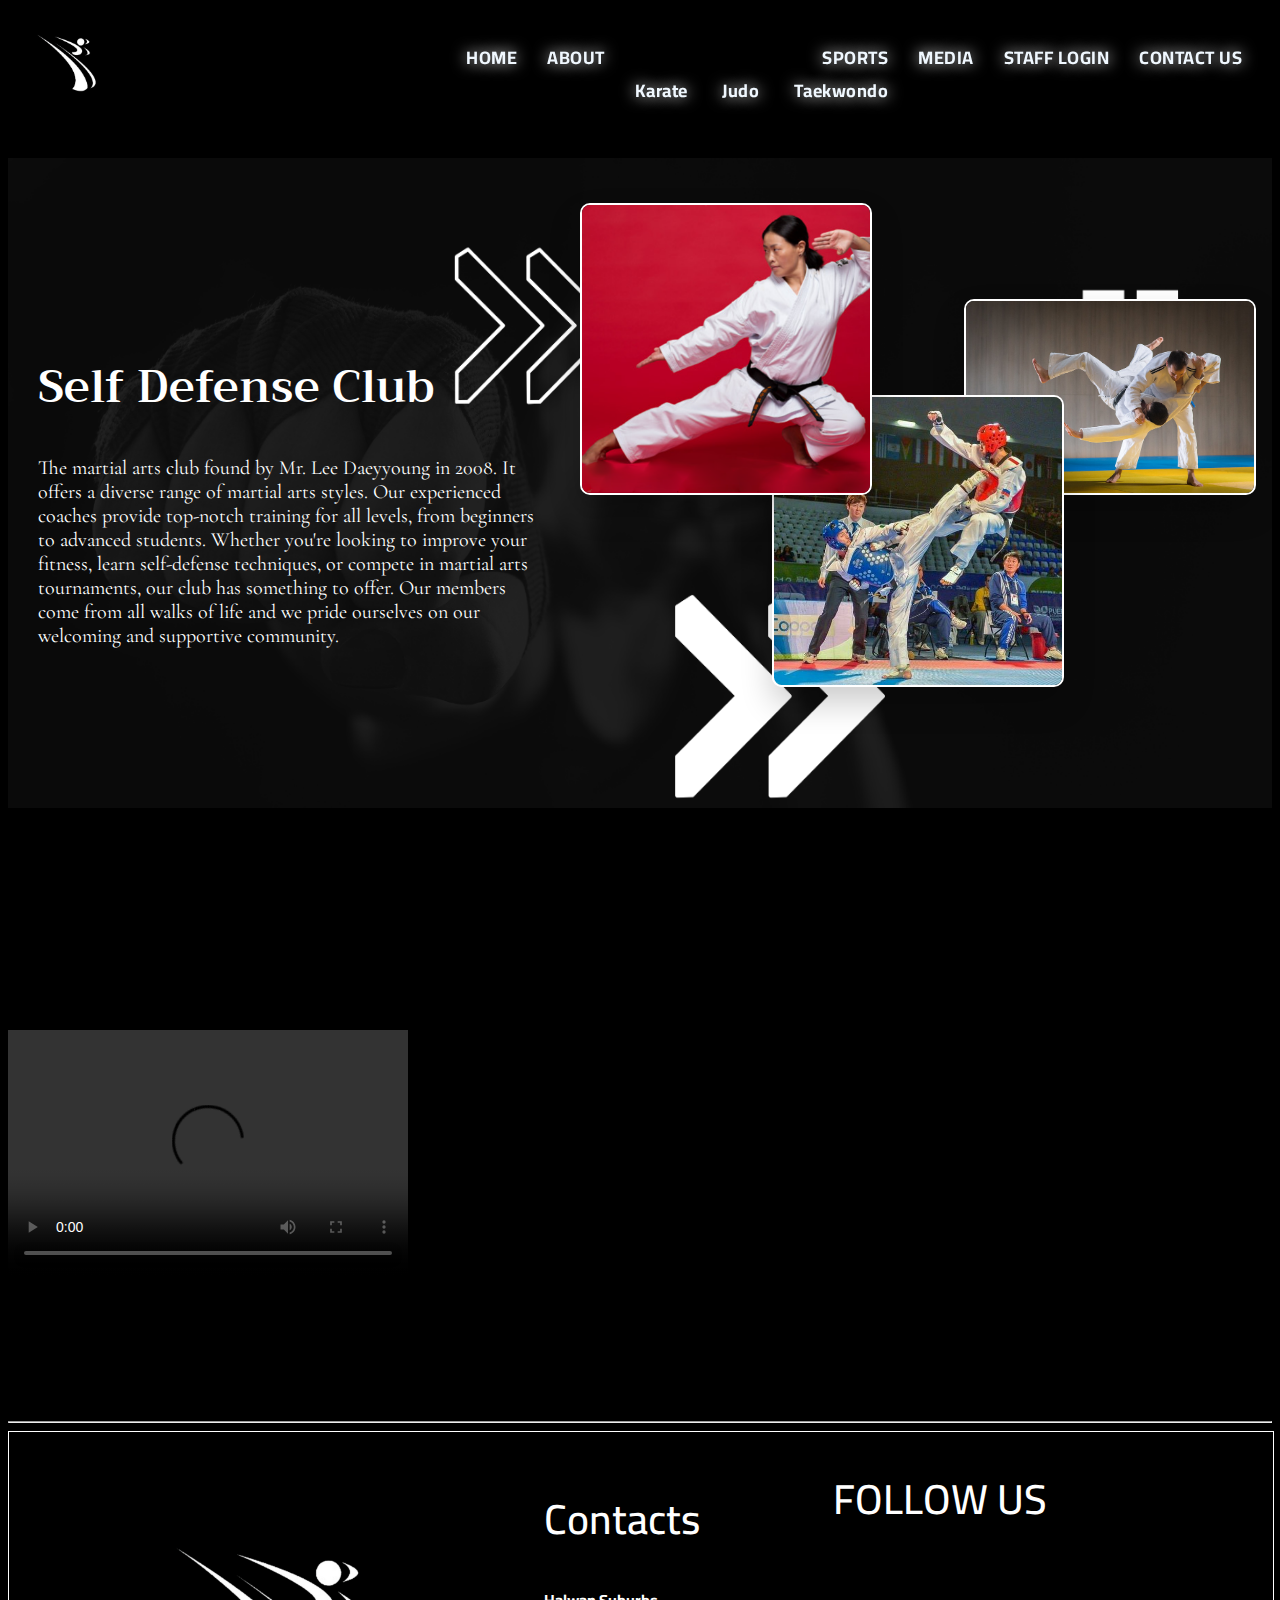
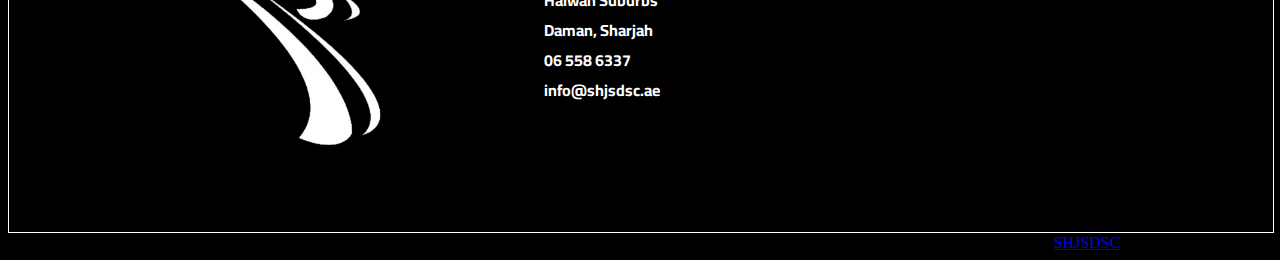
==== about.html @ bd19d4df "Create about.html" ====
<!DOCTYPE html>
<html lang="en">
    <head>
        <link rel="stylesheet" href="style.css">
        <meta charset="UTF-8">
        <meta http-equiv="X-UA-Compatible" content="IE=edge">
        <meta name="viewport" content="width=device-width, initial-scale=1.0">
        <link rel="Website Icon" type="png" href="loogoo.png">
        <title>About Us</title>
        <link
        rel="stylesheet"
        href="https://cdnjs.cloudflare.com/ajax/libs/animate.css/4.1.1/animate.min.css"
      />
    </head>
<body>
    <nav class="navbar" id="navi">
        <img id="myImg" src="loogoo.png" alt="" height="80" width="80">
        <ul>
            <li><a href="index.html">HOME</a></li>
            <li><a href="about.html">ABOUT</a></li>
            <li class="dropdown"><a href="">SPORTS</a>
                <div class="dropdown-content">
                    <a href="">Karate</a>
                    <a href="">Judo</a>
                    <a href="tkd.html">Taekwondo</a>
                </div>
            </li>
            <li><a href="">MEDIA</a></li>
            <li><a href="stafflogin.html">STAFF LOGIN</a></li>
            <li><a href="contact.html">CONTACT US</a></li>
        </ul>
      </nav>
    <div class="page2">
        <div id="left">
            <h1 class="slidee-in">Self Defense Club</h1>
        <p class="slidee-in">The martial arts club found by Mr. Lee Daeyyoung in 2008. It offers a diverse range of martial arts styles.
            Our experienced coaches provide top-notch training for all levels,
            from beginners to advanced students. Whether you're looking to 
            improve your fitness, learn self-defense techniques, or compete
            in martial arts tournaments, our club has something to offer. 
            Our members come from all walks of life and we pride ourselves 
            on our welcoming and supportive community. </p>
        </div>
        <div id="right">
            <img class="slide-in" src="24.png" alt="Karate">
            <img class="slide-in" src="16.jpg" alt="Taekwondo">
            <img class="slide-in" src="13.jpg" alt="Judo">
        </div>
        
    </div>


    <div class="page7">
        <div>VISION and <br> MISSION</div>
        <div>
            <h1>Our Vision</h1>
            <p>
                We want to be the biggest 
                self-defense sports club in the world that teaches 
                the right knowledge so that the members get good skills.
            </p>
        </div>
        <div>02</div>
        <div>01</div>
        <div><br> Providing a safe and supportive environment for individuals to learn and practice 
            martial arts, develop their physical and mental abilities, and cultivate a sense 
            of discipline, respect, and community.</div>
        <div><video controls loop width="400" height="245" autoplay><source src="image.mp4" type="video/mp4">Your Browser doesnt support this video</video></div>
        <div><h1>Our Mission</h1></div>
        <div><br> Promoting the values of sportsmanship, teamwork, and fair play, and encouraging 
            individuals to challenge themselves, set goals, and achieve personal growth.</div>
        <div></div>
    </div>
    <div id="page6">
        <b> ABOUT OUR CLUB</b>
    </div>
    <hr>








    <div class="page4">
        <div id="logo"></div>

        <div id="contact">
            <h1>Contacts</h1>
            <b>Halwan Suburbs <br>
                Daman, Sharjah <br>
                06 558 6337 <br>
                info@shjsdsc.ae
            </b>
        </div>
        <div class="nav">
            <h1 class="sm-header">Follow Us</h1> <br>
            <div class="nav-list">
                <a class="nav-item" href="https://www.instagram.com/shjsdsc/"><svg xmlns="http://www.w3.org/2000/svg" width="16" height="16" fill="currentColor" class="bi bi-instagram" viewBox="0 0 16 16">
                    <path d="M8 0C5.829 0 5.556.01 4.703.048 3.85.088 3.269.222 2.76.42a3.917 3.917 0 0 0-1.417.923A3.927 3.927 0 0 0 .42 2.76C.222 3.268.087 3.85.048 4.7.01 5.555 0 5.827 0 8.001c0 2.172.01 2.444.048 3.297.04.852.174 1.433.372 1.942.205.526.478.972.923 1.417.444.445.89.719 1.416.923.51.198 1.09.333 1.942.372C5.555 15.99 5.827 16 8 16s2.444-.01 3.298-.048c.851-.04 1.434-.174 1.943-.372a3.916 3.916 0 0 0 1.416-.923c.445-.445.718-.891.923-1.417.197-.509.332-1.09.372-1.942C15.99 10.445 16 10.173 16 8s-.01-2.445-.048-3.299c-.04-.851-.175-1.433-.372-1.941a3.926 3.926 0 0 0-.923-1.417A3.911 3.911 0 0 0 13.24.42c-.51-.198-1.092-.333-1.943-.372C10.443.01 10.172 0 7.998 0h.003zm-.717 1.442h.718c2.136 0 2.389.007 3.232.046.78.035 1.204.166 1.486.275.373.145.64.319.92.599.28.28.453.546.598.92.11.281.24.705.275 1.485.039.843.047 1.096.047 3.231s-.008 2.389-.047 3.232c-.035.78-.166 1.203-.275 1.485a2.47 2.47 0 0 1-.599.919c-.28.28-.546.453-.92.598-.28.11-.704.24-1.485.276-.843.038-1.096.047-3.232.047s-2.39-.009-3.233-.047c-.78-.036-1.203-.166-1.485-.276a2.478 2.478 0 0 1-.92-.598 2.48 2.48 0 0 1-.6-.92c-.109-.281-.24-.705-.275-1.485-.038-.843-.046-1.096-.046-3.233 0-2.136.008-2.388.046-3.231.036-.78.166-1.204.276-1.486.145-.373.319-.64.599-.92.28-.28.546-.453.92-.598.282-.11.705-.24 1.485-.276.738-.034 1.024-.044 2.515-.045v.002zm4.988 1.328a.96.96 0 1 0 0 1.92.96.96 0 0 0 0-1.92zm-4.27 1.122a4.109 4.109 0 1 0 0 8.217 4.109 4.109 0 0 0 0-8.217zm0 1.441a2.667 2.667 0 1 1 0 5.334 2.667 2.667 0 0 1 0-5.334z"/>
                  </svg></a>
                <a class="nav-item" href="https://www.facebook.com/shjsdsc"><svg xmlns="http://www.w3.org/2000/svg" width="16" height="16" fill="currentColor" class="bi bi-facebook" viewBox="0 0 16 16">
                    <path d="M16 8.049c0-4.446-3.582-8.05-8-8.05C3.58 0-.002 3.603-.002 8.05c0 4.017 2.926 7.347 6.75 7.951v-5.625h-2.03V8.05H6.75V6.275c0-2.017 1.195-3.131 3.022-3.131.876 0 1.791.157 1.791.157v1.98h-1.009c-.993 0-1.303.621-1.303 1.258v1.51h2.218l-.354 2.326H9.25V16c3.824-.604 6.75-3.934 6.75-7.951z"/>
                  </svg></a>
                <a class="nav-item" href="https://twitter.com/shjsdsc"><svg xmlns="http://www.w3.org/2000/svg" width="16" height="16" fill="currentColor" class="bi bi-twitter" viewBox="0 0 16 16">
                    <path d="M5.026 15c6.038 0 9.341-5.003 9.341-9.334 0-.14 0-.282-.006-.422A6.685 6.685 0 0 0 16 3.542a6.658 6.658 0 0 1-1.889.518 3.301 3.301 0 0 0 1.447-1.817 6.533 6.533 0 0 1-2.087.793A3.286 3.286 0 0 0 7.875 6.03a9.325 9.325 0 0 1-6.767-3.429 3.289 3.289 0 0 0 1.018 4.382A3.323 3.323 0 0 1 .64 6.575v.045a3.288 3.288 0 0 0 2.632 3.218 3.203 3.203 0 0 1-.865.115 3.23 3.23 0 0 1-.614-.057 3.283 3.283 0 0 0 3.067 2.277A6.588 6.588 0 0 1 .78 13.58a6.32 6.32 0 0 1-.78-.045A9.344 9.344 0 0 0 5.026 15z"/>
                  </svg></a>
                <a class="nav-item" href="https://www.youtube.com/channel/UCdokN_bKKeiorYzZqdB3gSg"><svg xmlns="http://www.w3.org/2000/svg" width="16" height="16" fill="currentColor" class="bi bi-youtube" viewBox="0 0 16 16">
                    <path d="M8.051 1.999h.089c.822.003 4.987.033 6.11.335a2.01 2.01 0 0 1 1.415 1.42c.101.38.172.883.22 1.402l.01.104.022.26.008.104c.065.914.073 1.77.074 1.957v.075c-.001.194-.01 1.108-.082 2.06l-.008.105-.009.104c-.05.572-.124 1.14-.235 1.558a2.007 2.007 0 0 1-1.415 1.42c-1.16.312-5.569.334-6.18.335h-.142c-.309 0-1.587-.006-2.927-.052l-.17-.006-.087-.004-.171-.007-.171-.007c-1.11-.049-2.167-.128-2.654-.26a2.007 2.007 0 0 1-1.415-1.419c-.111-.417-.185-.986-.235-1.558L.09 9.82l-.008-.104A31.4 31.4 0 0 1 0 7.68v-.123c.002-.215.01-.958.064-1.778l.007-.103.003-.052.008-.104.022-.26.01-.104c.048-.519.119-1.023.22-1.402a2.007 2.007 0 0 1 1.415-1.42c.487-.13 1.544-.21 2.654-.26l.17-.007.172-.006.086-.003.171-.007A99.788 99.788 0 0 1 7.858 2h.193zM6.4 5.209v4.818l4.157-2.408L6.4 5.209z"/>
                  </svg></a>
            </div>
        </div>
    </div>
    <footer> Made by &copy; Maryam Tahir // نادي الشارقة لرياضات الدفاع عن النفس – sports club (no date) العربية. Available at: https://shjsdsc.ae/en/ (Accessed: 27 May 2023). <a href="https://shjsdsc.ae/en/">SHJSDSC</a> </footer>

<script src="script.js"></script>
</body>
</html>
---- style.css ----
@import url('https://fonts.googleapis.com/css2?family=Anton&display=swap');
@import url('https://fonts.googleapis.com/css2?family=Asap:wght@100&display=swap');
@import url('https://fonts.googleapis.com/css2?family=Cormorant+Garamond&display=swap');
@import url('https://fonts.googleapis.com/css2?family=Trirong&display=swap');
@import 'animate.css';
@import url('https://fonts.googleapis.com/css2?family=Urbanist:wght@300&display=swap');
@import url('https://fonts.googleapis.com/css2?family=Cairo:wght@300&display=swap');
@import url('https://fonts.googleapis.com/css2?family=Pathway+Gothic+One&display=swap');



html{
    background-color: black;
    scroll-behavior: smooth;
}

.navbar {
    height: 120px;
    transition: height 0.3s ease-in-out;
    font-size: 18px;
}
  
.navbar.small {
    height: 70px;
    font-size: 15px;
}
  
#navi{
    padding: 15px;
    position: sticky;
    top: 0%;
    right: 0%;
    left: 0%;
    z-index: 99;
    text-align: right;
}

#navi a{
    text-decoration: none;
    padding: 15px;
    color: aliceblue;
}
#navi img{
    position: absolute;
    left: 20px;
    transition: height 0.5s;
    transition: width 0.5s;
}

#navi ul{
    display: flex;
    justify-content:flex-end;
}
#navi ul li{
    font-family: 'Cairo', sans-serif;
    list-style-type: none;
    display: block;
    color:white;
    transition: 0.5s;
    letter-spacing: 0.5px;
    font-weight: bold;
    text-shadow: 0px 0px 15px rgb(255, 255, 255);
}
#navi ul:hover li{
    filter: blur(1px);
}
#navi ul li:hover{
    filter: blur(0);
    cursor: pointer;
    letter-spacing: 1px;
    background: linear-gradient(90deg, rgb(245, 79, 50) 35%, rgb(237, 255, 101) 100%);
    -webkit-background-clip: text;
    -webkit-text-fill-color: transparent;
}




.page1{
    height: 650px;
    width: 100%;
    background-image: url(10.png);
    background-size: cover;
}
#main-heading{
    color: white;
    padding-top: 250px;
    text-align: center;
    color: white;
    font-size: 150px;
    letter-spacing: 1px;
    font-family: 'Pathway Gothic One', sans-serif;
    z-index: 1;
    font-weight: 900;
}
#sub-heading{
    font-family: 'Asap', sans-serif;
    word-spacing: 10px;
    letter-spacing: 35px;
    text-align: center;
    font-size: 45px;
    color: rgba(245, 245, 245, 0.798);
}
.page2{
    background-image: url(18.png);
    background-size: cover;
    height: 650px;
    width: 100%;
    color: white;
    display: flex;
}
#left{
    flex: 4;
    margin: 10px;
}
#left h1{
    margin-left: 20px;
    margin-top: 180px;
    font-size: 45px;
    font-family: 'Trirong', serif;
    font-weight: 550;
}
#left p{
    margin-left: 20px;
    font-size: 20px;
    font-family: 'Cormorant Garamond', serif;
}


#right{
    justify-content: right;
    margin: 20px;
    flex: 1;
    display: grid;
    grid-template-rows: repeat(5, 6rem);
    grid-template-columns: repeat(7, 6rem);

}
#right > img:nth-child(1){
    grid-column: 1 / 4;
    grid-row: 1 / 4;
    z-index: 6;
}
#right > img:nth-child(2){
    grid-column: 3 / 6;
    grid-row: 3 / 6;
    z-index: 5;
}#right > img:nth-child(3){
    grid-column: 5 / 8;
    grid-row: 2 / 4;
}
#right > img{
    margin-top: 25px;
    width: 100%;
    height: 100%;
    border-radius: 10px;
    object-fit: cover;
    border: solid 2px white;
    box-shadow: 0 1rem 2rem rgb(0 0 0 / .2);
}
#right img:hover{
    box-shadow: 0px 0px 15px;
}

.slide-in {
    opacity: 0;
    transform: translateX(100%);
    transition: opacity 0.5s ease-in-out, transform 0.5s ease-in-out;
}
.slide-in.show {
    opacity: 1;
    transform: translateX(0%);
}

.slidee-in {
    opacity: 0;
    transform: translateX(-100%);
    transition: opacity 0.5s ease-in-out, transform 0.5s ease-in-out;
}
.slidee-in.show {
    opacity: 1;
    transform: translateX(0%);
}


.page3{
    border: 1px solid white;
    color: white;
    height: 650px;
    width: 100%;
    background-color: #9B0C02;
    background-image: url(1.png);
    background-size: cover;
}
#cont{
    width: 100%;
    display: inline-flex;
    justify-content: center;
}
.card {
    position: relative;
    perspective: 1000px;
    flex: 1;
    margin: 200px 20px 0px 20px ;
    height: 400px;
    width: auto;
  }
  
  .card-inner {
    border: 1px white solid;
    border-radius: 10%;
    box-shadow: 0 0 10px whitesmoke;
    position: absolute;
    width: 100%;
    height: 100%;
    transition: transform 0.5s;
    transform-style: preserve-3d;
    word-spacing: 3px;
    letter-spacing: 1px;
  }
  
  .card:hover .card-inner {
    transform: rotateY(180deg);
  }
  
.card-front, .card-back {
    position: absolute;
    width: 100%;
    height: 100%;
    backface-visibility: hidden;
    background-color: black;
    border-radius: 10%;
}
  
.card-back {
    transform: rotateY(180deg);
}
  
.card img {
    width: 100%;
    height: 100%;
    object-fit: cover;
    border-radius: 10%;
}
  
.card h2, .card p {
    margin: 0;
    padding: 20px;
    color: white;
    text-shadow: 1px 1px 1px black;
    font-family: 'Urbanist', sans-serif;
}
.card h2{
    text-align: center;
    font-family: 'Urbanist', sans-serif;
}



.page3 h1{
    position:absolute;
    top: 1450px;
    left: 45%;
    font-size: 60px;
    font-family: 'Trirong', serif;
    font-weight: 550;

}

.page6{
    background-image: url(21.png);
    height: 650px;
    width: 100%;
    background-size: contain;
    background-repeat: no-repeat;
    background-position: center;
}

.page5{
    height: 650px;
    width: 100%;
    background-image: url(22.png);
    background-size: contain;
    background-position: center;
    background-repeat: no-repeat;
    background-color: #AD0C01;
}


.page4{
    border: 1px solid rgb(255, 255, 255);
    height: 400px;
    width: 100%;
    display: flex;
    background-image: url(bg.png);
    background-size: cover;
}

#logo{
    margin-top: 75px;
    margin-left: 135px;
    background-image: url(loogoo.png);
    background-size: contain;
    width: 280px;
    height: 280px;
}
#logoname{
    position: absolute;
    top: 3430px;
    left: 90px;
    width: 250px;
    height: 250px;
    background-image: url(loooooogo.png);
    background-size: contain;
}

#contact{
    flex: 1;
    color: white;
    margin-left: 100px;
    padding: 20px;
}
#contact h1{
    font-size: 2.6rem; 
    font-family: 'Cairo', sans-serif;
    font-weight: 550;
}
#contact b{
    font-family: 'Cairo', sans-serif;
}
a:hover{
    color: gold;
}



.nav {
    pointer-events: none;  
}
.nav:hover {
    pointer-events: auto; 
}
    
.sm-header {
    font-size: 2.6rem; 
    text-transform: uppercase; 
    cursor: pointer; 
    pointer-events: auto;
    color: white;
    font-family: 'Cairo', sans-serif;
    font-weight: 550;

}    
.sm-header:hover{
    color: gold;
}
.nav-list {
    display: flex; 
    align-items: center; 
    list-style: none; 
}
.nav-item svg{
    height: 30px;
    width: 30px;
}
    
.nav-item {
    opacity: 0;
    margin-inline: 2.5rem; 
    transition: opacity 0.5s,
    transform 0.5s;
    color: white;
}
    
.nav-item:nth-child(odd) {
    transform: translateY(5rem); 
}
    
.nav-item:nth-child(even) { 
    transform: translateY(-5rem); 
}
.nav:hover .nav-item {
    opacity: 1; 
    transform: translateY(0);
}
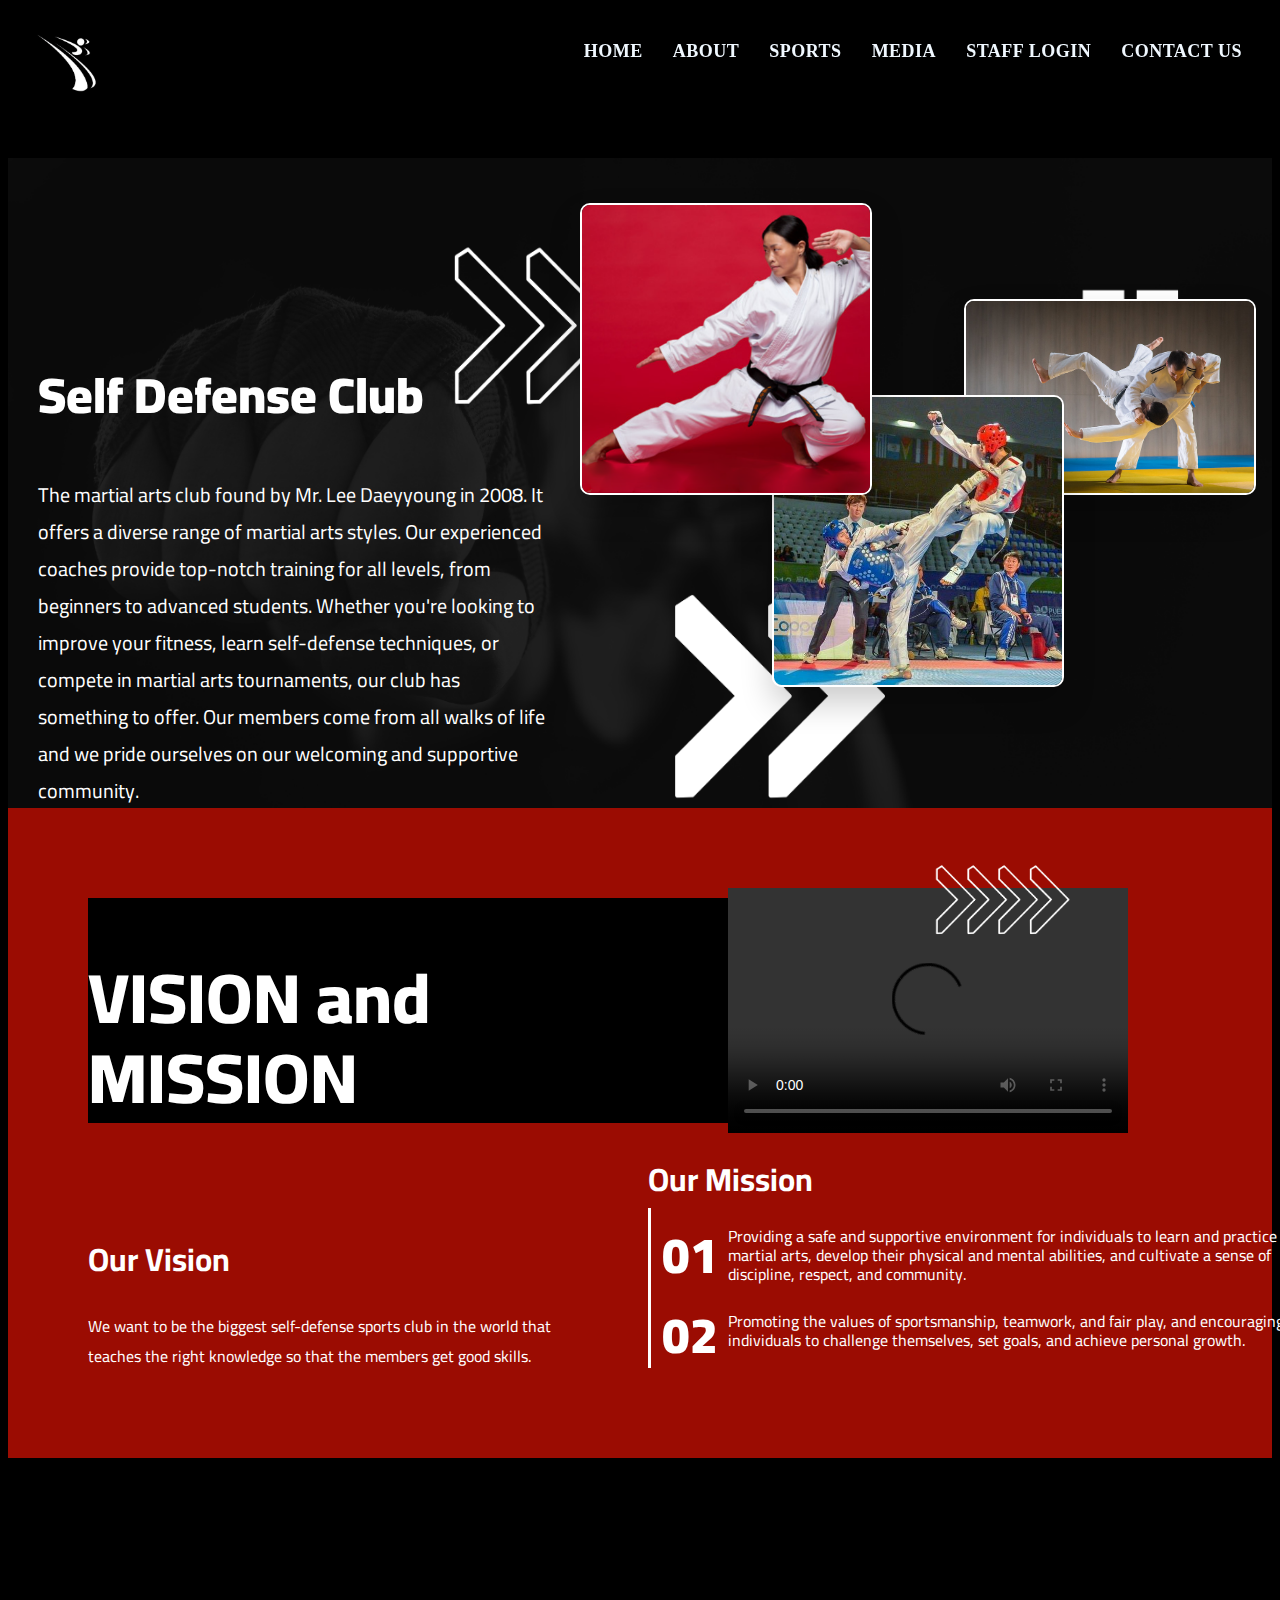
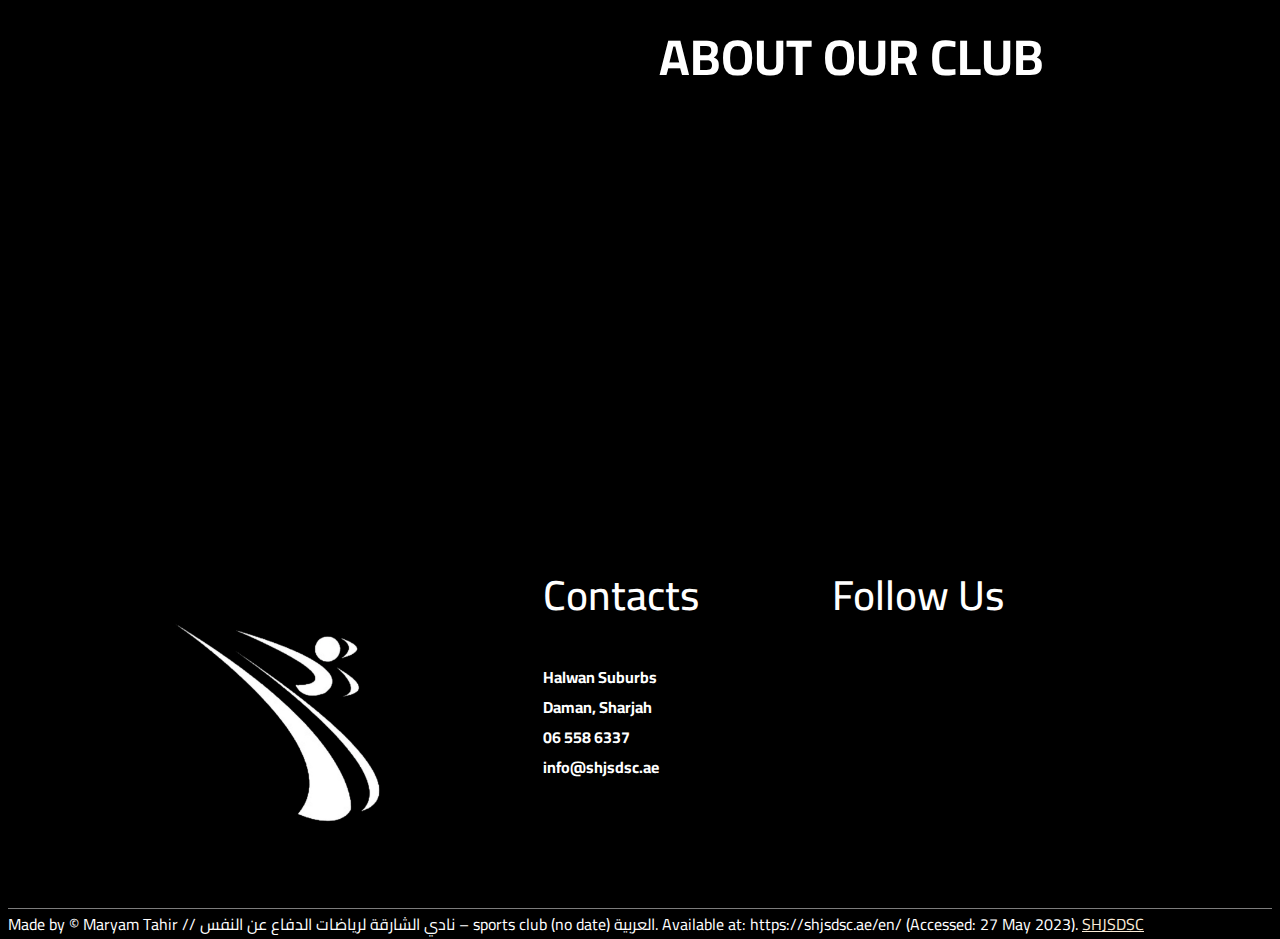
==== commit 97d5fde0: "Update about.html" ====
--- a/about.html
+++ b/about.html
@@ -17,15 +17,15 @@
         <img id="myImg" src="loogoo.png" alt="" height="80" width="80">
         <ul>
             <li><a href="index.html">HOME</a></li>
-            <li><a href="about.html">ABOUT</a></li>
+            <li id="selected"><a href="about.html">ABOUT</a></li>
             <li class="dropdown"><a href="">SPORTS</a>
                 <div class="dropdown-content">
-                    <a href="">Karate</a>
-                    <a href="">Judo</a>
+                    <a href="krt.html">Karate</a>
+                    <a href="judo.html">Judo</a>
                     <a href="tkd.html">Taekwondo</a>
                 </div>
             </li>
-            <li><a href="">MEDIA</a></li>
+            <li><a href="media.html">MEDIA</a></li>
             <li><a href="stafflogin.html">STAFF LOGIN</a></li>
             <li><a href="contact.html">CONTACT US</a></li>
         </ul>
@@ -65,7 +65,7 @@
         <div><br> Providing a safe and supportive environment for individuals to learn and practice 
             martial arts, develop their physical and mental abilities, and cultivate a sense 
             of discipline, respect, and community.</div>
-        <div><video controls loop width="400" height="245" autoplay><source src="image.mp4" type="video/mp4">Your Browser doesnt support this video</video></div>
+        <div><video controls loop width="400" height="245" autoplay><source src="image (1).mp4" type="video/mp4">Your Browser doesnt support this video</video></div>
         <div><h1>Our Mission</h1></div>
         <div><br> Promoting the values of sportsmanship, teamwork, and fair play, and encouraging 
             individuals to challenge themselves, set goals, and achieve personal growth.</div>
@@ -74,14 +74,6 @@
     <div id="page6">
         <b> ABOUT OUR CLUB</b>
     </div>
-    <hr>
-
-
-
-
-
-
-
 
     <div class="page4">
         <div id="logo"></div>
--- a/style.css
+++ b/style.css
@@ -41,38 +41,51 @@
     color: aliceblue;
 }
 #navi img{
+    flex: 2;
     position: absolute;
     left: 20px;
     transition: height 0.5s;
     transition: width 0.5s;
 }
-
-#navi ul{
+ul{
     display: flex;
-    justify-content:flex-end;
-}
-#navi ul li{
-    font-family: 'Cairo', sans-serif;
+    justify-content: end;
+}
+ul li{
     list-style-type: none;
     display: block;
-    color:white;
+    color: white;
     transition: 0.5s;
     letter-spacing: 0.5px;
     font-weight: bold;
-    text-shadow: 0px 0px 15px rgb(255, 255, 255);
-}
-#navi ul:hover li{
+}
+ul:hover li{
     filter: blur(1px);
 }
-#navi ul li:hover{
+ul li:hover {
     filter: blur(0);
     cursor: pointer;
     letter-spacing: 1px;
-    background: linear-gradient(90deg, rgb(245, 79, 50) 35%, rgb(237, 255, 101) 100%);
-    -webkit-background-clip: text;
-    -webkit-text-fill-color: transparent;
-}
-
+}
+.dropdown{
+    position: relative;
+    display: inline-block;
+}
+.dropdown-content{
+    display: none;
+    position: absolute;
+    z-index: 95;
+}
+.dropdown:hover .dropdown-content{
+    display: block;
+}
+.dropdown-content a{
+    display: block;
+
+}
+.dropdown-content a:hover{
+    color: black;
+}
 
 
 
@@ -108,6 +121,8 @@
     width: 100%;
     color: white;
     display: flex;
+    font-family: 'Cairo', sans-serif;
+
 }
 #left{
     flex: 4;
@@ -116,14 +131,12 @@
 #left h1{
     margin-left: 20px;
     margin-top: 180px;
-    font-size: 45px;
-    font-family: 'Trirong', serif;
-    font-weight: 550;
+    font-size: 50px;
+    font-weight: 900;
 }
 #left p{
     margin-left: 20px;
     font-size: 20px;
-    font-family: 'Cormorant Garamond', serif;
 }
 
 
@@ -184,7 +197,6 @@
 
 
 .page3{
-    border: 1px solid white;
     color: white;
     height: 650px;
     width: 100%;
@@ -248,11 +260,14 @@
     padding: 20px;
     color: white;
     text-shadow: 1px 1px 1px black;
-    font-family: 'Urbanist', sans-serif;
+    font-family:  'Cairo', sans-serif ;
+    
+
 }
 .card h2{
     text-align: center;
-    font-family: 'Urbanist', sans-serif;
+    font-family:  'Cairo', sans-serif ;
+
 }
 
 
@@ -288,7 +303,6 @@
 
 
 .page4{
-    border: 1px solid rgb(255, 255, 255);
     height: 400px;
     width: 100%;
     display: flex;
@@ -336,6 +350,7 @@
 
 .nav {
     pointer-events: none;  
+    margin-top: 20px;
 }
 .nav:hover {
     pointer-events: auto; 
@@ -343,7 +358,6 @@
     
 .sm-header {
     font-size: 2.6rem; 
-    text-transform: uppercase; 
     cursor: pointer; 
     pointer-events: auto;
     color: white;
@@ -383,4 +397,227 @@
     opacity: 1; 
     transform: translateY(0);
 }
-    +
+footer{
+    border-top: rgb(125, 124, 124) solid 1px;
+    width: 100%;
+    height: 20px;
+    color: white;
+    font-family: 'Cairo', sans-serif;
+
+}
+footer a{
+    color: antiquewhite;
+}
+
+
+
+/* About Page */
+
+.page7{
+    height: 650px;
+    width: 100%;
+    background-color:#9B0C02 ;
+    display: grid;
+    grid-template-columns: repeat(18,5rem);
+    grid-template-rows: repeat(10,5rem);
+}
+.page7 div{
+    font-family: 'Cairo', sans-serif;
+    color: white;
+
+}
+.page7 > div:nth-child(1){
+    margin-top: 10px;
+    margin-bottom: 5px;
+    grid-column: 2 / 10 ;
+    grid-row: 2 / 5;
+    background-color: black;
+    color: white;
+    font-size: 70px;
+    font-weight: 800;
+    letter-spacing: 0px;
+    line-height: 80px;
+    padding-top: 60px;
+}
+.page7 > div:nth-child(2){
+    grid-column: 2 / 8 ;
+    grid-row: 6 / 8;
+}
+.page7 > div:nth-child(3){
+    grid-column: 9 / 10 ;
+    grid-row: 7 / 8 ;
+    border-left: 3px solid white;
+    font-size: 50px;
+    font-weight: 900;
+    text-align: center;
+}
+.page7 > div:nth-child(4){
+    grid-column: 9 / 10  ;
+    grid-row: 6 / 7;
+    border-left: 3px solid white;
+    font-size: 50px;
+    font-weight: 900;
+    text-align: center;
+    
+}
+.page7 > div:nth-child(5){
+    grid-column: 10 / 17 ;
+    grid-row: 6 / 7;
+    line-height: 19px;
+}
+.page7 > div:nth-child(6){
+    grid-column: 10 / 17 ;
+    grid-row: 2 / 5;
+    z-index: 0;
+
+}
+.page7 > div:nth-child(7){
+    grid-column: 9 / 12 ;
+    grid-row: 5 / 6;
+}
+.page7 > div:nth-child(8){
+    grid-column: 10 / 17 ;
+    grid-row: 7 / 8 ;
+    line-height: 19px;
+    padding-top: 5px;
+}
+.page7 > div:nth-child(9){
+    margin-top: 25px;
+    grid-column: 12 / 15 ;
+    grid-row: 1 / 3 ;
+    background-image: url(25.png);
+    background-size: contain;
+    z-index: 2;
+}
+
+#page6{
+    color: white;
+    font-family:  'Cairo', sans-serif ;
+    background-image: url(21.png);
+    height: 650px;
+    width: 100%;
+    background-size: contain;
+    background-repeat: no-repeat;
+    background-position: center;
+    display: flex;
+    justify-content: right;
+}
+#page6 b{
+    font-size: 50px;
+    margin-right: 18%;
+    margin-top: 12%;
+}
+
+/* Login Page */
+
+#log{
+    height: 650px;
+    width: 100%;
+    position: absolute;
+    top: 0;
+    left: 0;
+    right: 0;
+    display: flex;
+    align-items: center;
+    flex-direction: column;
+    color: white;
+    font-family:'Cairo', sans-serif ;
+}
+#loogo{
+    margin-top: 45px;
+    height: 200px;
+    width: 200px;
+    filter: drop-shadow(0 0px 10px red);
+}
+.c{
+    height: 300px;
+    width: 400px;
+    border: 1px solid rgb(128, 127, 127);
+    border-radius: 10%;
+    box-shadow: 0 0 10px red;
+    display: flex;
+    flex-direction: column;
+    align-items: center;
+    padding: 10px;
+    font-size: 23px;
+}
+
+.c div{
+    line-height: 25px;
+    padding: 15px;
+}
+
+.c > :nth-child(1){
+    font-size: 30px;
+    padding: 15px;
+}
+span a{
+    color: red;
+    text-shadow: 0 0 2px white;
+    font-size: 15px;
+    padding: 15px;
+    position: fixed;
+    bottom: 22%;
+    left: calc(40%+3px);
+}
+span button{
+    font-size: 15px;
+    padding: 15px;
+    position: fixed;
+    bottom: 16%;
+    left: calc(40%+3px);
+}
+.c input:focus{
+    box-shadow: 0 0 10px red;
+    background-color: rgb(224, 221, 221);
+    color: black;
+}
+.c input{
+    padding: 5px;
+    font-size: 15px;
+}
+
+.page8{
+    height: 650px;
+    width: 100%;
+}
+.page9{
+    margin-top: 150px;
+    height: 650px;
+    width: 1270px;
+    background-image: url(image\ \(2\).png);
+    background-size: cover;
+    padding: 30px;
+}
+
+.page9 #h{
+    font-size: 50px;
+    font-family:'Cairo', sans-serif ;
+    font-weight: 900;
+    margin-top: 100px;
+    margin-left: 25px;
+    color: white;
+}
+.page9 #f{
+    display: flex;
+    flex-direction: column;
+    align-items:flex-start;
+    padding: 15px;
+}
+.page9 input, button{
+    height: 50px;
+    width: 50%;
+    margin: 10px;
+    border-radius: 10px;
+    font-family:'Cairo', sans-serif ;
+}
+.page9 button{
+    color: white;
+    background-color: rgb(23, 3, 3);
+}
+
+.page10{
+    height: 650px;
+    width: 100%;
+}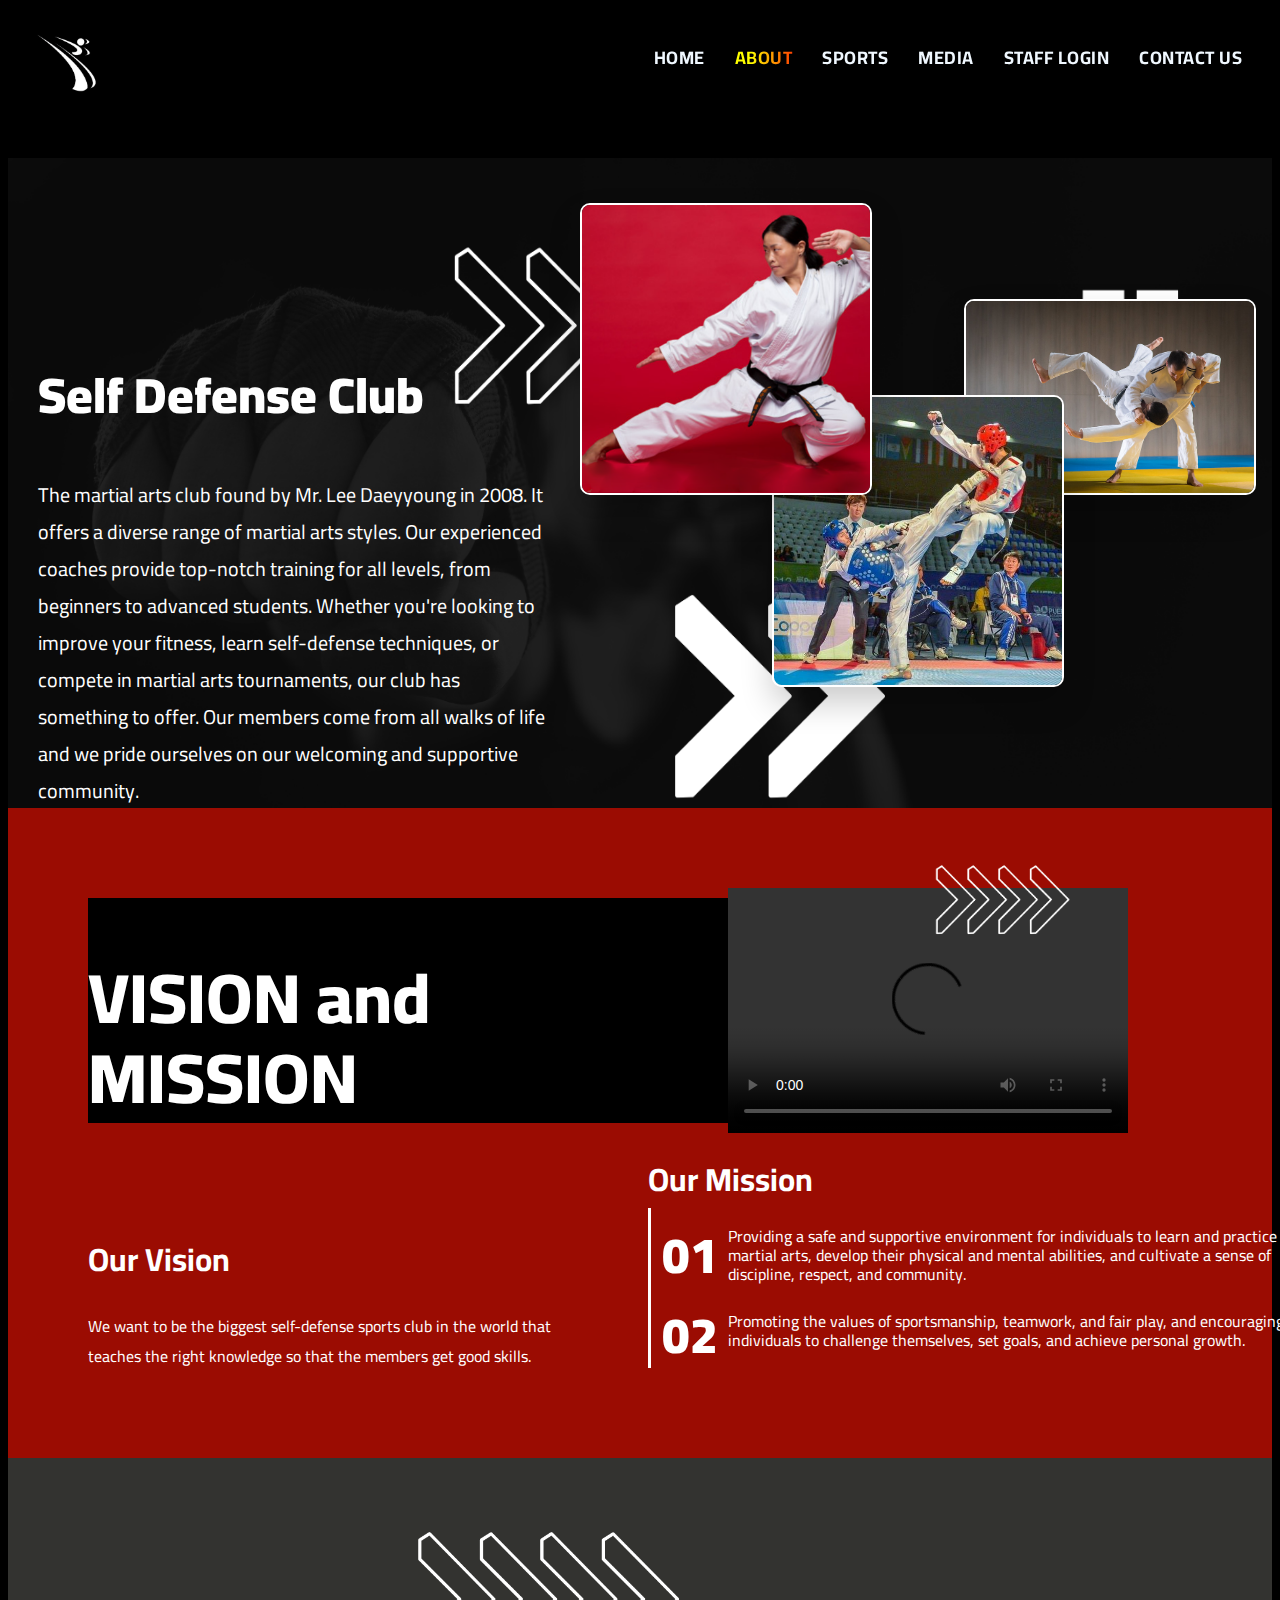
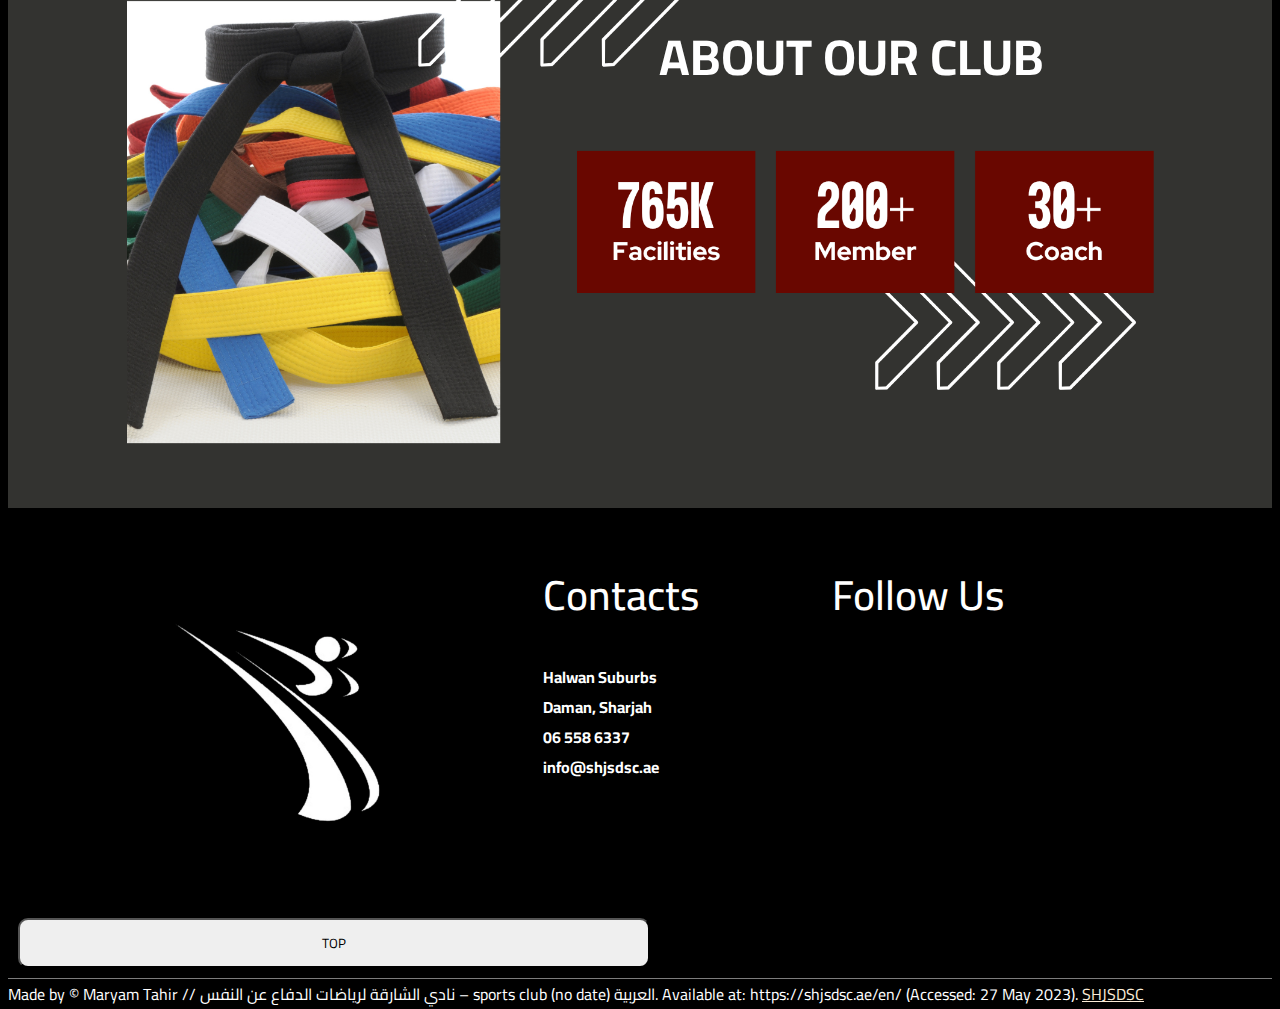
==== commit d1572b7b: "Update about.html" ====
--- a/about.html
+++ b/about.html
@@ -104,6 +104,8 @@
             </div>
         </div>
     </div>
+    <button id="button" onclick="topFun()">TOP</button>
+
     <footer> Made by &copy; Maryam Tahir // نادي الشارقة لرياضات الدفاع عن النفس – sports club (no date) العربية. Available at: https://shjsdsc.ae/en/ (Accessed: 27 May 2023). <a href="https://shjsdsc.ae/en/">SHJSDSC</a> </footer>
 
 <script src="script.js"></script>
--- a/style.css
+++ b/style.css
@@ -12,6 +12,8 @@
 html{
     background-color: black;
     scroll-behavior: smooth;
+    font-family:'Cairo', sans-serif ;
+
 }
 
 .navbar {
@@ -66,6 +68,10 @@
     filter: blur(0);
     cursor: pointer;
     letter-spacing: 1px;
+    background: linear-gradient(90deg, yellow 35%, red 100%);
+    background-clip: text;
+    -webkit-background-clip: text;
+    -webkit-text-fill-color: transparent;
 }
 .dropdown{
     position: relative;
@@ -78,6 +84,10 @@
 }
 .dropdown:hover .dropdown-content{
     display: block;
+    background: linear-gradient(90deg, yellow 35%, red 100%);
+    background-clip: text;
+    -webkit-background-clip: text;
+    -webkit-text-fill-color: transparent;
 }
 .dropdown-content a{
     display: block;
@@ -85,6 +95,14 @@
 }
 .dropdown-content a:hover{
     color: black;
+    text-shadow: 0 0 10px rgb(255, 255, 255);
+}
+#selected{
+    background: linear-gradient(90deg, yellow 35%, red 100%);
+    background-clip: text;
+    -webkit-background-clip: text;
+    -webkit-text-fill-color: transparent;
+
 }
 
 
@@ -92,7 +110,7 @@
 .page1{
     height: 650px;
     width: 100%;
-    background-image: url(10.png);
+    background-image: url(image\ \(1\).png);
     background-size: cover;
 }
 #main-heading{
@@ -283,7 +301,8 @@
 }
 
 .page6{
-    background-image: url(21.png);
+    background-color: #333330;
+    background-image: url(image\ \(4\).png);
     height: 650px;
     width: 100%;
     background-size: contain;
@@ -294,11 +313,11 @@
 .page5{
     height: 650px;
     width: 100%;
-    background-image: url(22.png);
+    background-image: url(image\ \(5\).png);
     background-size: contain;
     background-position: center;
     background-repeat: no-repeat;
-    background-color: #AD0C01;
+    background-color: #A90B00;
 }
 
 
@@ -494,9 +513,10 @@
 #page6{
     color: white;
     font-family:  'Cairo', sans-serif ;
-    background-image: url(21.png);
-    height: 650px;
-    width: 100%;
+    background-image: url(image\ \(4\).png);
+    height: 650px;
+    width: 100%;
+    background-color: #333330;
     background-size: contain;
     background-repeat: no-repeat;
     background-position: center;
@@ -530,10 +550,15 @@
     width: 200px;
     filter: drop-shadow(0 0px 10px red);
 }
+#loogo:hover{
+    margin-top: 45px;
+    height: 200px;
+    width: 200px;
+    filter: drop-shadow(0 0px 20px rgb(13, 255, 0));
+}
 .c{
     height: 300px;
     width: 400px;
-    border: 1px solid rgb(128, 127, 127);
     border-radius: 10%;
     box-shadow: 0 0 10px red;
     display: flex;
@@ -542,6 +567,13 @@
     padding: 10px;
     font-size: 23px;
 }
+.c:hover{
+    box-shadow: 0 0 25px red;
+}
+.c, .c input{
+    background: linear-gradient(#111,#111)padding-box, linear-gradient(45deg, #09009f, #00ff95) border-box;
+    border: 4px solid transparent;
+}
 
 .c div{
     line-height: 25px;
@@ -558,26 +590,30 @@
     font-size: 15px;
     padding: 15px;
     position: fixed;
-    bottom: 22%;
+    bottom: 21%;
     left: calc(40%+3px);
 }
-span button{
+#sub button{
+    width: 150px;
     font-size: 15px;
-    padding: 15px;
     position: fixed;
-    bottom: 16%;
+    bottom: 13%;
     left: calc(40%+3px);
 }
 .c input:focus{
     box-shadow: 0 0 10px red;
     background-color: rgb(224, 221, 221);
     color: black;
+    border-radius: 5px;
 }
 .c input{
     padding: 5px;
     font-size: 15px;
 }
-
+#sub button:hover{
+    background-color: black;
+    color: white;
+}
 .page8{
     height: 650px;
     width: 100%;
@@ -617,7 +653,146 @@
     background-color: rgb(23, 3, 3);
 }
 
+
+
+/* Taekwondo Page */
+
 .page10{
     height: 650px;
     width: 100%;
-}+    background-image: url(20.png);
+    background-size: cover;
+}
+
+.page11{
+    height: 650px;
+    width: 100%;
+    background-image: url(image\ 6.png);
+    background-size: cover;
+    color: white;
+
+}
+
+
+
+@import url(https://fonts.googleapis.com/css?family=Montserrat);
+.r{
+    position: absolute;
+    left: 0;
+
+}
+.r svg {
+    font: 90px 'Montserrat';
+    font-weight: 800;
+    width: 700px;
+    margin-top: 50px;
+}
+.text-copy {
+    fill: none;
+    stroke: white;
+    stroke-dasharray: 6% 29%;
+    stroke-width: 2px;
+    stroke-dashoffset: 0%;
+    animation: stroke-offset 5.5s infinite linear;
+}
+.text-copy:nth-child(1){
+	stroke: red;
+	animation-delay: -1;
+}
+
+.text-copy:nth-child(2){
+	stroke: red;
+	animation-delay: -2s;
+}
+
+.text-copy:nth-child(3){
+	stroke: yellow;
+	animation-delay: -3s;
+}
+
+.text-copy:nth-child(4){
+	stroke: blue;
+	animation-delay: -4s;
+}
+
+.text-copy:nth-child(5){
+	stroke: green;
+	animation-delay: -5s;
+}
+
+@keyframes stroke-offset{
+	100% {stroke-dashoffset: -35%;}
+}
+
+.par{
+    height: 600px;
+    width: 50%;
+    padding-top: 20%;
+    padding-left: 40px;
+}
+
+.page12{
+    background-image: url(image\ 7.png);
+    background-size: cover;
+    height: 650px;
+    width: 100%;
+    color: white;
+    border-bottom: 1px solid grey;
+}
+.pa{
+    padding-top: 200px ;
+    width: 50%;
+    margin-left: 45%;
+}
+
+/* Karate Page */
+.page13{
+    height: 650px;
+    width: 100%;
+    background-image: url(image9.png);
+    background-size: cover;
+}
+.page14{
+    background-image: url(image\ 6.png);
+    background-size: cover;
+    height: 650px;
+    width: 100%;
+    color: white;
+
+}
+.paar{
+    padding-top: 17%;
+    padding-left: 25px;
+    width: 60%;
+
+}
+
+
+/* Judo Page */
+.page15{
+    height: 650px;
+    width: 100%;
+    background-image: url(image10.png);
+    background-size: cover;
+}
+.page16{
+    height: 700px;
+    width: 100%;
+    color: white;
+    background-image: url(image12.png);
+    background-size: cover;
+}
+
+.paaar{
+    width: 60%;
+    padding-top: 220px;
+    padding-left: 40px;
+}
+
+
+/* Media Page */
+.page17{
+    height: 700px;
+    width: 100%;
+    border: 1px solid white;
+}
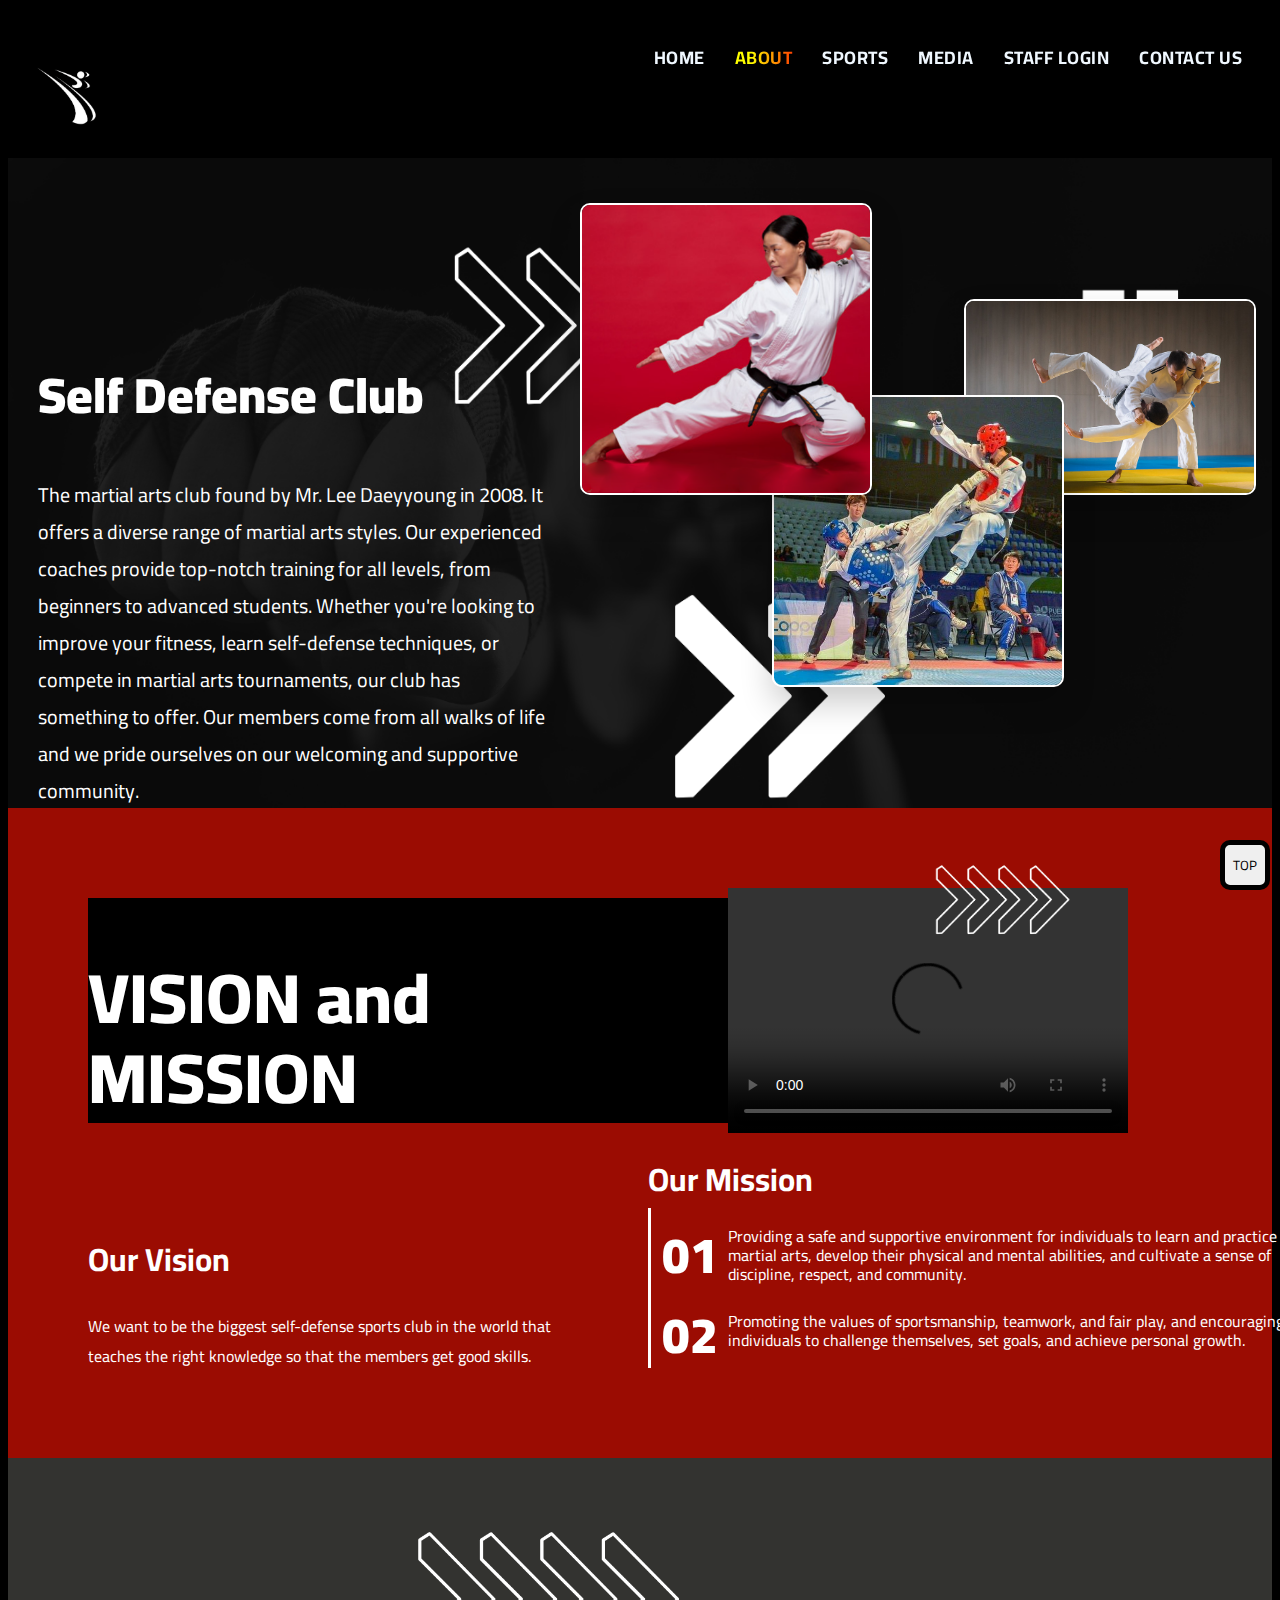
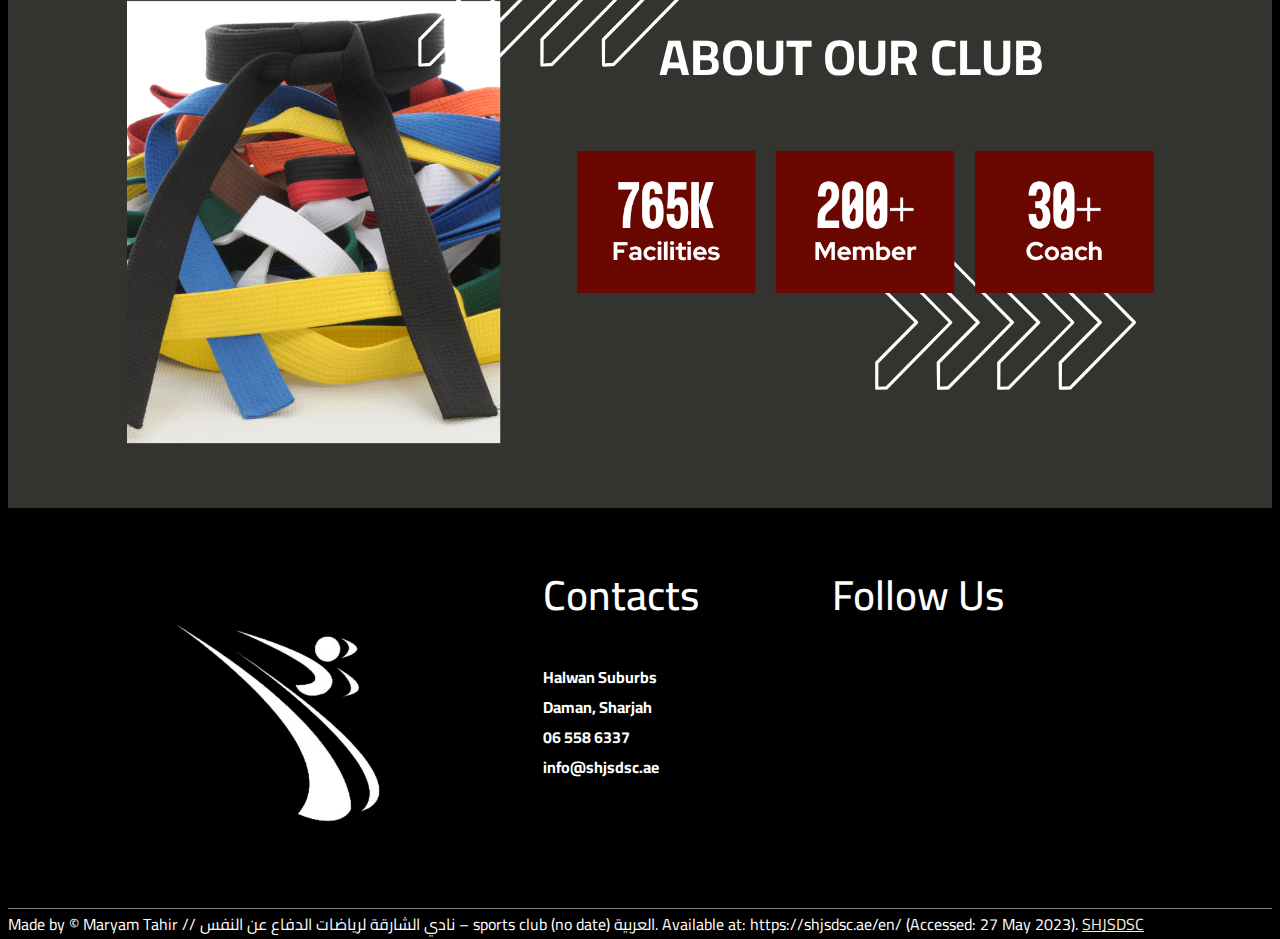
==== commit 7f509370: "Update about.html" ====
--- a/about.html
+++ b/about.html
@@ -14,8 +14,9 @@
     </head>
 <body>
     <nav class="navbar" id="navi">
-        <img id="myImg" src="loogoo.png" alt="" height="80" width="80">
         <ul>
+      <a href="index.html"><img id="myImg" src="loogoo.png" alt="" height="80" width="80"></a>
+
             <li><a href="index.html">HOME</a></li>
             <li id="selected"><a href="about.html">ABOUT</a></li>
             <li class="dropdown"><a href="">SPORTS</a>
--- a/style.css
+++ b/style.css
@@ -789,10 +789,18 @@
     padding-left: 40px;
 }
 
-
-/* Media Page */
-.page17{
-    height: 700px;
-    width: 100%;
-    border: 1px solid white;
-}
+/* To the top button */
+#button{
+    width: 50px;
+    height: 50px;
+    border: rgb(0, 0, 0) 5px solid;
+    transition: background-color .3s,
+    opacity 0.5s visibility 0.5s;
+    z-index: 500;
+    position: fixed;
+    bottom: 0;
+    right: 0;
+}
+
+
+
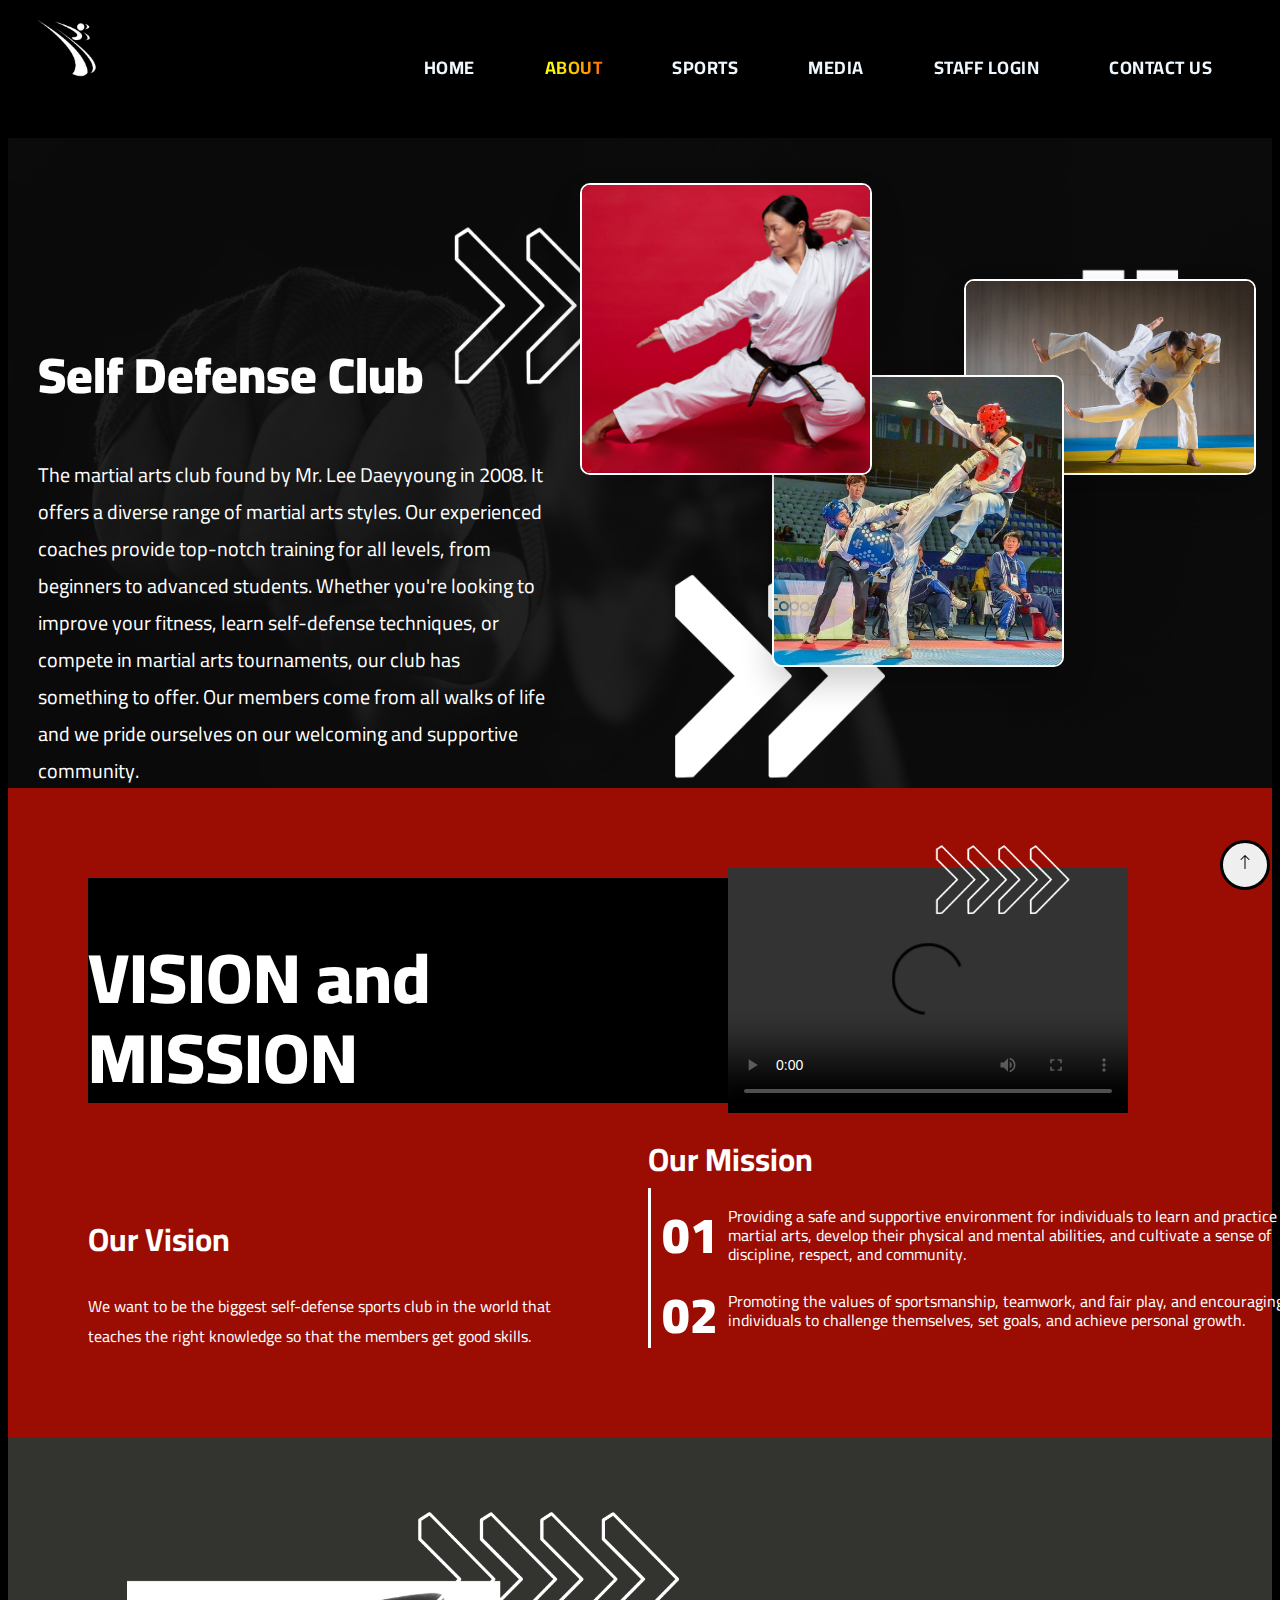
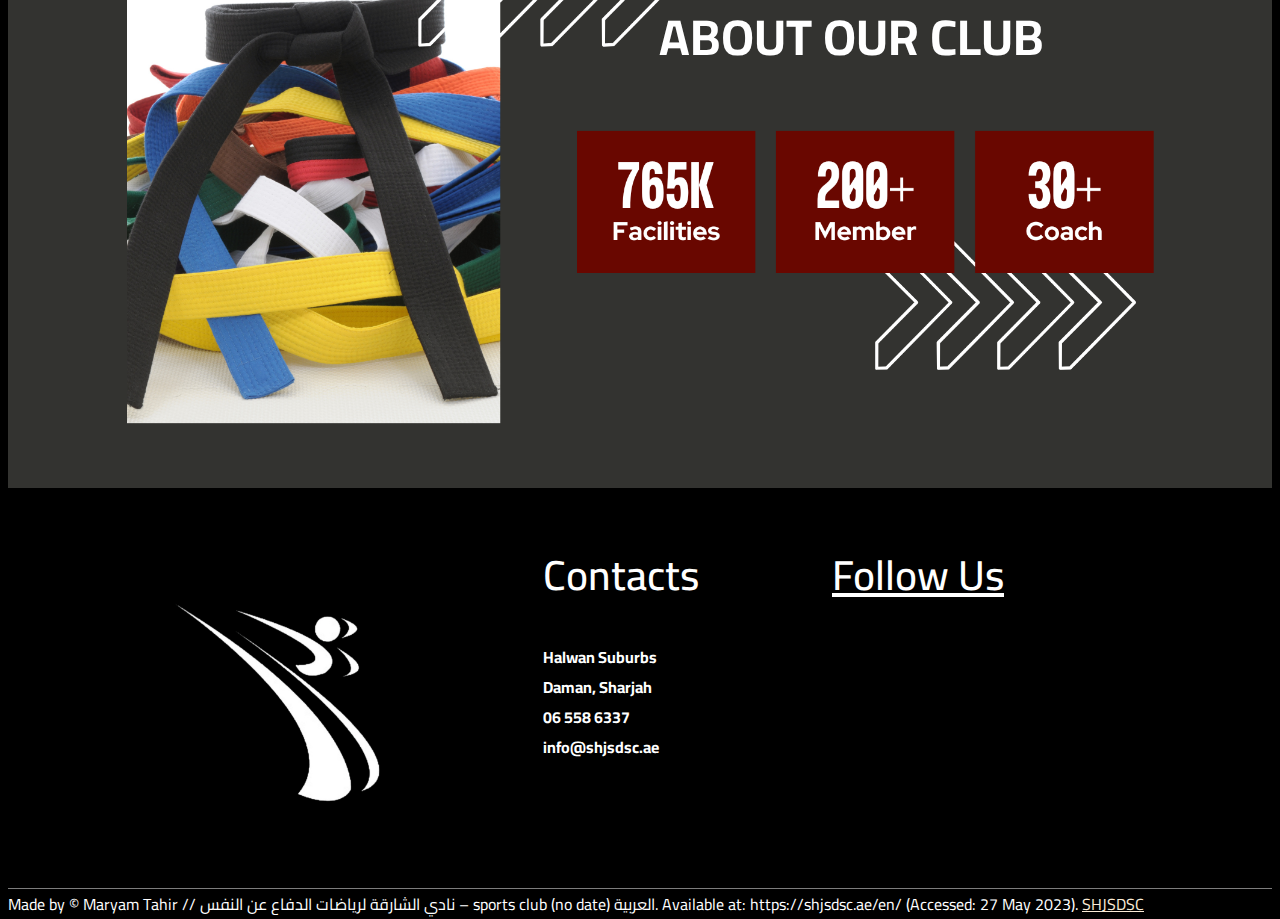
==== commit 751343ea: "Update about.html" ====
--- a/about.html
+++ b/about.html
@@ -88,7 +88,7 @@
             </b>
         </div>
         <div class="nav">
-            <h1 class="sm-header">Follow Us</h1> <br>
+            <h1 class="sm-header"><u>Follow Us</u></h1> <br>
             <div class="nav-list">
                 <a class="nav-item" href="https://www.instagram.com/shjsdsc/"><svg xmlns="http://www.w3.org/2000/svg" width="16" height="16" fill="currentColor" class="bi bi-instagram" viewBox="0 0 16 16">
                     <path d="M8 0C5.829 0 5.556.01 4.703.048 3.85.088 3.269.222 2.76.42a3.917 3.917 0 0 0-1.417.923A3.927 3.927 0 0 0 .42 2.76C.222 3.268.087 3.85.048 4.7.01 5.555 0 5.827 0 8.001c0 2.172.01 2.444.048 3.297.04.852.174 1.433.372 1.942.205.526.478.972.923 1.417.444.445.89.719 1.416.923.51.198 1.09.333 1.942.372C5.555 15.99 5.827 16 8 16s2.444-.01 3.298-.048c.851-.04 1.434-.174 1.943-.372a3.916 3.916 0 0 0 1.416-.923c.445-.445.718-.891.923-1.417.197-.509.332-1.09.372-1.942C15.99 10.445 16 10.173 16 8s-.01-2.445-.048-3.299c-.04-.851-.175-1.433-.372-1.941a3.926 3.926 0 0 0-.923-1.417A3.911 3.911 0 0 0 13.24.42c-.51-.198-1.092-.333-1.943-.372C10.443.01 10.172 0 7.998 0h.003zm-.717 1.442h.718c2.136 0 2.389.007 3.232.046.78.035 1.204.166 1.486.275.373.145.64.319.92.599.28.28.453.546.598.92.11.281.24.705.275 1.485.039.843.047 1.096.047 3.231s-.008 2.389-.047 3.232c-.035.78-.166 1.203-.275 1.485a2.47 2.47 0 0 1-.599.919c-.28.28-.546.453-.92.598-.28.11-.704.24-1.485.276-.843.038-1.096.047-3.232.047s-2.39-.009-3.233-.047c-.78-.036-1.203-.166-1.485-.276a2.478 2.478 0 0 1-.92-.598 2.48 2.48 0 0 1-.6-.92c-.109-.281-.24-.705-.275-1.485-.038-.843-.046-1.096-.046-3.233 0-2.136.008-2.388.046-3.231.036-.78.166-1.204.276-1.486.145-.373.319-.64.599-.92.28-.28.546-.453.92-.598.282-.11.705-.24 1.485-.276.738-.034 1.024-.044 2.515-.045v.002zm4.988 1.328a.96.96 0 1 0 0 1.92.96.96 0 0 0 0-1.92zm-4.27 1.122a4.109 4.109 0 1 0 0 8.217 4.109 4.109 0 0 0 0-8.217zm0 1.441a2.667 2.667 0 1 1 0 5.334 2.667 2.667 0 0 1 0-5.334z"/>
@@ -105,7 +105,9 @@
             </div>
         </div>
     </div>
-    <button id="button" onclick="topFun()">TOP</button>
+    <button id="button" onclick="topFun()"><svg xmlns="http://www.w3.org/2000/svg" width="16" height="16" fill="currentColor" class="bi bi-arrow-up" viewBox="0 0 16 16">
+        <path fill-rule="evenodd" d="M8 15a.5.5 0 0 0 .5-.5V2.707l3.146 3.147a.5.5 0 0 0 .708-.708l-4-4a.5.5 0 0 0-.708 0l-4 4a.5.5 0 1 0 .708.708L7.5 2.707V14.5a.5.5 0 0 0 .5.5z"/>
+      </svg></button>
 
     <footer> Made by &copy; Maryam Tahir // نادي الشارقة لرياضات الدفاع عن النفس – sports club (no date) العربية. Available at: https://shjsdsc.ae/en/ (Accessed: 27 May 2023). <a href="https://shjsdsc.ae/en/">SHJSDSC</a> </footer>
 
--- a/style.css
+++ b/style.css
@@ -17,18 +17,19 @@
 }
 
 .navbar {
-    height: 120px;
+    height: 80px;
     transition: height 0.3s ease-in-out;
     font-size: 18px;
+    padding: 25px;
 }
   
 .navbar.small {
-    height: 70px;
+    height: 50px;
     font-size: 15px;
-}
-  
+    background-color: black;
+    padding: 10px;
+}
 #navi{
-    padding: 15px;
     position: sticky;
     top: 0%;
     right: 0%;
@@ -39,13 +40,19 @@
 
 #navi a{
     text-decoration: none;
-    padding: 15px;
+    margin-top: 20px;
+    padding: 35px;
     color: aliceblue;
+}
+.dropdown-content a{
+    margin: -20px;
+    padding: -20px;
 }
 #navi img{
     flex: 2;
     position: absolute;
     left: 20px;
+    top: 0;
     transition: height 0.5s;
     transition: width 0.5s;
 }
@@ -84,19 +91,26 @@
 }
 .dropdown:hover .dropdown-content{
     display: block;
+}
+.dropdown:hover{
     background: linear-gradient(90deg, yellow 35%, red 100%);
     background-clip: text;
     -webkit-background-clip: text;
-    -webkit-text-fill-color: transparent;
+    -webkit-text-fill-color:currentColor;
+
 }
 .dropdown-content a{
     display: block;
-
-}
-.dropdown-content a:hover{
+    background-color: rgb(0, 0, 0);
+    color: black;
+
+}
+.dropdown-content:hover a:hover{
     color: black;
     text-shadow: 0 0 10px rgb(255, 255, 255);
-}
+    background-color: grey;
+}
+
 #selected{
     background: linear-gradient(90deg, yellow 35%, red 100%);
     background-clip: text;
@@ -793,7 +807,8 @@
 #button{
     width: 50px;
     height: 50px;
-    border: rgb(0, 0, 0) 5px solid;
+    border: rgb(0, 0, 0) 3px solid;
+    border-radius: 100%;
     transition: background-color .3s,
     opacity 0.5s visibility 0.5s;
     z-index: 500;
@@ -801,6 +816,10 @@
     bottom: 0;
     right: 0;
 }
-
-
-
+#button:hover svg{
+    width: 20px;
+    height: 20px;
+}
+
+
+
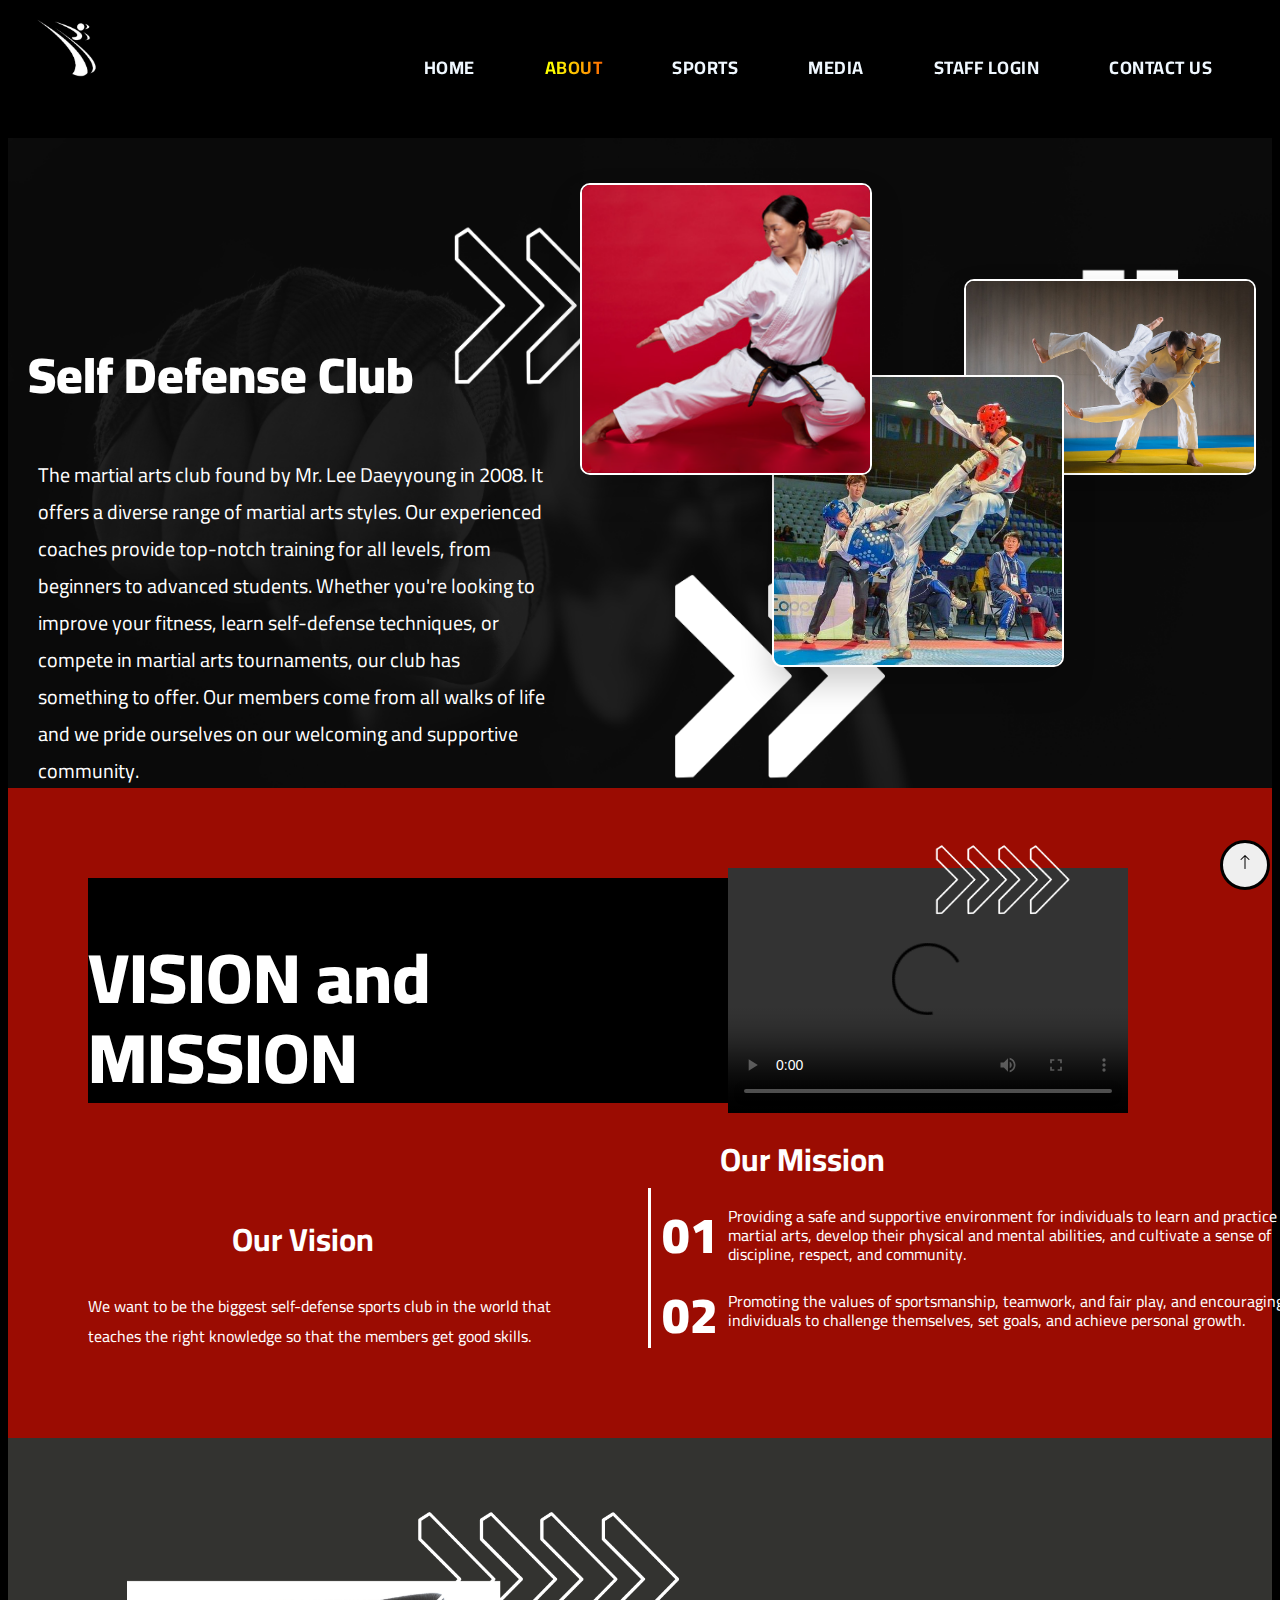
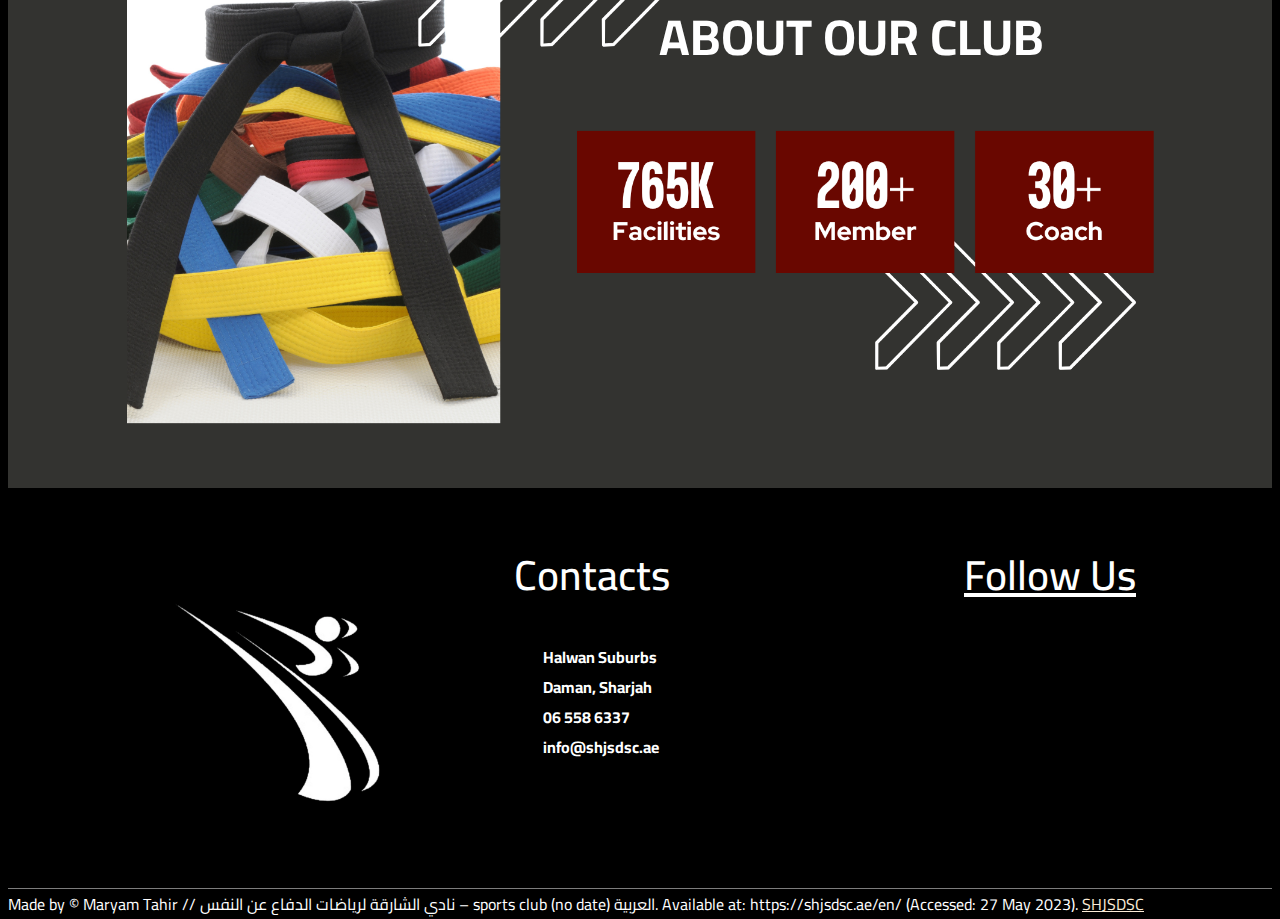
==== commit bf22e6e4: "Update about.html" ====
--- a/about.html
+++ b/about.html
@@ -1,6 +1,7 @@
 <!DOCTYPE html>
 <html lang="en">
     <head>
+        <!-- stylesheet -->
         <link rel="stylesheet" href="style.css">
         <meta charset="UTF-8">
         <meta http-equiv="X-UA-Compatible" content="IE=edge">
@@ -13,6 +14,7 @@
       />
     </head>
 <body>
+    <!-- Navigation bar -->
     <nav class="navbar" id="navi">
         <ul>
       <a href="index.html"><img id="myImg" src="loogoo.png" alt="" height="80" width="80"></a>
@@ -30,8 +32,10 @@
             <li><a href="stafflogin.html">STAFF LOGIN</a></li>
             <li><a href="contact.html">CONTACT US</a></li>
         </ul>
-      </nav>
+      </nav> 
+    <!-- Section1 -->
     <div class="page2">
+        <!-- Left colonm -->
         <div id="left">
             <h1 class="slidee-in">Self Defense Club</h1>
         <p class="slidee-in">The martial arts club found by Mr. Lee Daeyyoung in 2008. It offers a diverse range of martial arts styles.
@@ -42,6 +46,7 @@
             Our members come from all walks of life and we pride ourselves 
             on our welcoming and supportive community. </p>
         </div>
+        <!-- Right colonm -->
         <div id="right">
             <img class="slide-in" src="24.png" alt="Karate">
             <img class="slide-in" src="16.jpg" alt="Taekwondo">
@@ -50,7 +55,7 @@
         
     </div>
 
-
+    <!-- Section -->
     <div class="page7">
         <div>VISION and <br> MISSION</div>
         <div>
@@ -72,10 +77,11 @@
             individuals to challenge themselves, set goals, and achieve personal growth.</div>
         <div></div>
     </div>
+    <!-- Another Section -->
     <div id="page6">
         <b> ABOUT OUR CLUB</b>
     </div>
-
+    <!-- Info and Socials -->
     <div class="page4">
         <div id="logo"></div>
 
@@ -105,10 +111,11 @@
             </div>
         </div>
     </div>
+    <!-- To the top button -->
     <button id="button" onclick="topFun()"><svg xmlns="http://www.w3.org/2000/svg" width="16" height="16" fill="currentColor" class="bi bi-arrow-up" viewBox="0 0 16 16">
         <path fill-rule="evenodd" d="M8 15a.5.5 0 0 0 .5-.5V2.707l3.146 3.147a.5.5 0 0 0 .708-.708l-4-4a.5.5 0 0 0-.708 0l-4 4a.5.5 0 1 0 .708.708L7.5 2.707V14.5a.5.5 0 0 0 .5.5z"/>
       </svg></button>
-
+      <!-- Footer -->
     <footer> Made by &copy; Maryam Tahir // نادي الشارقة لرياضات الدفاع عن النفس – sports club (no date) العربية. Available at: https://shjsdsc.ae/en/ (Accessed: 27 May 2023). <a href="https://shjsdsc.ae/en/">SHJSDSC</a> </footer>
 
 <script src="script.js"></script>
--- a/style.css
+++ b/style.css
@@ -8,7 +8,7 @@
 @import url('https://fonts.googleapis.com/css2?family=Pathway+Gothic+One&display=swap');
 
 
-
+/* Main html */
 html{
     background-color: black;
     scroll-behavior: smooth;
@@ -16,19 +16,21 @@
 
 }
 
+/* Navigation Bar */
 .navbar {
     height: 80px;
     transition: height 0.3s ease-in-out;
     font-size: 18px;
     padding: 25px;
 }
-  
+  /* Navigation bar while scrolling down */
 .navbar.small {
     height: 50px;
     font-size: 15px;
     background-color: black;
     padding: 10px;
 }
+/* Making the navigation bar stick to the top when scrolling down */
 #navi{
     position: sticky;
     top: 0%;
@@ -37,17 +39,19 @@
     z-index: 99;
     text-align: right;
 }
-
+/*Positioning the navigation bar elements*/
 #navi a{
     text-decoration: none;
     margin-top: 20px;
     padding: 35px;
     color: aliceblue;
 }
+/* Dropdown contents of the Sports */
 .dropdown-content a{
     margin: -20px;
     padding: -20px;
 }
+/* Logo in the navigation bar */
 #navi img{
     flex: 2;
     position: absolute;
@@ -80,6 +84,7 @@
     -webkit-background-clip: text;
     -webkit-text-fill-color: transparent;
 }
+/* The values inside the Sports in navigation bar */
 .dropdown{
     position: relative;
     display: inline-block;
@@ -110,23 +115,32 @@
     text-shadow: 0 0 10px rgb(255, 255, 255);
     background-color: grey;
 }
-
+/* Highlighting the opened page on the navigation bar */
 #selected{
     background: linear-gradient(90deg, yellow 35%, red 100%);
     background-clip: text;
     -webkit-background-clip: text;
     -webkit-text-fill-color: transparent;
-
-}
-
-
-
+}
+#selected:hover{
+    background:linear-gradient(0);
+    background-clip: text;
+    -webkit-background-clip: text;
+    -webkit-text-fill-color: currentColor;
+}
+
+/* ===================================================================================== */
+/* Index Page */
+
+
+/* Main Page */
 .page1{
     height: 650px;
     width: 100%;
     background-image: url(image\ \(1\).png);
     background-size: cover;
 }
+/* Main title of the website */
 #main-heading{
     color: white;
     padding-top: 250px;
@@ -138,6 +152,8 @@
     z-index: 1;
     font-weight: 900;
 }
+
+/* Sub heading of the website */
 #sub-heading{
     font-family: 'Asap', sans-serif;
     word-spacing: 10px;
@@ -146,6 +162,8 @@
     font-size: 45px;
     color: rgba(245, 245, 245, 0.798);
 }
+
+/* Second section of the page */
 .page2{
     background-image: url(18.png);
     background-size: cover;
@@ -154,14 +172,16 @@
     color: white;
     display: flex;
     font-family: 'Cairo', sans-serif;
-
-}
+}
+
+/* Making two colonms in the page */
+/* left colonm using flex */
 #left{
     flex: 4;
     margin: 10px;
 }
 #left h1{
-    margin-left: 20px;
+    margin-left: -150px;
     margin-top: 180px;
     font-size: 50px;
     font-weight: 900;
@@ -171,16 +191,17 @@
     font-size: 20px;
 }
 
-
+/* Right colonm of the page */
 #right{
     justify-content: right;
     margin: 20px;
     flex: 1;
+    /* Making the grid and defining its template */
     display: grid;
     grid-template-rows: repeat(5, 6rem);
     grid-template-columns: repeat(7, 6rem);
-
-}
+}
+/* Giving each img a place on the grid overlapping it */
 #right > img:nth-child(1){
     grid-column: 1 / 4;
     grid-row: 1 / 4;
@@ -203,10 +224,11 @@
     border: solid 2px white;
     box-shadow: 0 1rem 2rem rgb(0 0 0 / .2);
 }
+/* Highlighting the img when hovering over it */
 #right img:hover{
     box-shadow: 0px 0px 15px;
 }
-
+/* Adding animation to the pics and the text */
 .slide-in {
     opacity: 0;
     transform: translateX(100%);
@@ -227,7 +249,7 @@
     transform: translateX(0%);
 }
 
-
+/* third section of the page */
 .page3{
     color: white;
     height: 650px;
@@ -241,6 +263,7 @@
     display: inline-flex;
     justify-content: center;
 }
+/* Making three card and giving them equal space using flex */
 .card {
     position: relative;
     perspective: 1000px;
@@ -249,7 +272,7 @@
     height: 400px;
     width: auto;
   }
-  
+/* Inner Part of each card */
   .card-inner {
     border: 1px white solid;
     border-radius: 10%;
@@ -262,11 +285,12 @@
     word-spacing: 3px;
     letter-spacing: 1px;
   }
-  
+/* Making the card hoverable */
   .card:hover .card-inner {
     transform: rotateY(180deg);
-  }
-  
+}
+
+/* Making the backside of the card disappear */
 .card-front, .card-back {
     position: absolute;
     width: 100%;
@@ -275,45 +299,121 @@
     background-color: black;
     border-radius: 10%;
 }
-  
+
 .card-back {
     transform: rotateY(180deg);
 }
-  
+
+/* Making sure the immg doesnt goes out from the card's space */
 .card img {
     width: 100%;
     height: 100%;
     object-fit: cover;
     border-radius: 10%;
 }
-  
+
 .card h2, .card p {
     margin: 0;
     padding: 20px;
     color: white;
     text-shadow: 1px 1px 1px black;
     font-family:  'Cairo', sans-serif ;
-    
-
-}
+}
+/* Aligning the card's heading */
 .card h2{
     text-align: center;
     font-family:  'Cairo', sans-serif ;
-
-}
-
-
-
+}
+
+/* Adding heading to the section */
 .page3 h1{
     position:absolute;
     top: 1450px;
-    left: 45%;
+    left: 10%;
     font-size: 60px;
     font-family: 'Trirong', serif;
     font-weight: 550;
 
 }
 
+
+/* Adding a section*/
+.page28{
+    background-image: url(31.png);
+    background-size: cover;
+    height: 700px;
+    width: 85%;
+    align-items: center;
+    justify-content: center;
+    padding-left: 15%;
+}
+/* Profile container */
+.page26{
+    height: 650px;
+    width: 66%;
+    padding-left: 40px;
+    display: flex;
+    flex-direction: row;
+    gap: 50px;
+}
+/* Adding padding to heading 1 */
+h1{
+    color: white;
+    padding-left: 30%;
+}
+
+/* profile pictures container */
+#i{
+    flex: 1;
+    height: 250px;
+    width: 250px;
+    border-radius: 100%;
+    background-color: white;
+    box-shadow: 0 0 20px white;
+    padding-left: 8px;
+    padding-top: 8px;
+    transition: .5s height ease-in-out;
+}
+/* Making the text disappear when we dont hover it */
+#k{
+    display: none;
+    transition: linear 2s  display;
+}
+/* text displayer */
+
+#i:hover #k{
+    display: block;
+    transition: 2s ease-in-out display;
+}
+
+/* Making the profile pic fit in the section so it doesn't overflow */
+#j{
+    object-fit: cover;
+    height: 240px;
+    width: 240px;
+    border-radius: 100%;
+}
+/* Fitting the img */
+#j img{
+    height: 240px;
+    width: 240px;
+    object-fit: cover;
+    border-radius: 100%;
+    margin-left: -4px;
+}
+#i:hover img{
+    height: 235px;
+    width: 235px;
+}
+
+/* Adding animation to the back layer */
+#i:hover{
+    height: 450px;
+    border-radius: 0;
+    transition: ease-in-out 0.4s;
+}
+
+/* Making another section in the page */
 .page6{
     background-color: #333330;
     background-image: url(image\ \(4\).png);
@@ -324,6 +424,7 @@
     background-position: center;
 }
 
+/* Making another section in the page */
 .page5{
     height: 650px;
     width: 100%;
@@ -334,7 +435,8 @@
     background-color: #A90B00;
 }
 
-
+/* Making another section in the page */
+/* Section with the info and logos */
 .page4{
     height: 400px;
     width: 100%;
@@ -342,25 +444,30 @@
     background-image: url(bg.png);
     background-size: cover;
 }
-
+/* Main logo */
 #logo{
     margin-top: 75px;
     margin-left: 135px;
     background-image: url(loogoo.png);
+    background-repeat: no-repeat;
     background-size: contain;
     width: 280px;
     height: 280px;
 }
+/* Logo's Name */
 #logoname{
     position: absolute;
-    top: 3430px;
+    top: 4130px;
     left: 90px;
     width: 250px;
     height: 250px;
     background-image: url(loooooogo.png);
     background-size: contain;
-}
-
+    background-repeat: no-repeat;
+}
+
+
+/* Contact info of the club....... **Not real* except the email address*  */
 #contact{
     flex: 1;
     color: white;
@@ -368,69 +475,78 @@
     padding: 20px;
 }
 #contact h1{
-    font-size: 2.6rem; 
+    font-size: 2.6rem;
     font-family: 'Cairo', sans-serif;
     font-weight: 550;
+    margin-left: -110px;
 }
 #contact b{
     font-family: 'Cairo', sans-serif;
 }
+/* MAking the color gold when hovering */
 a:hover{
     color: gold;
 }
 
 
-
+/* Social Media Section */
 .nav {
-    pointer-events: none;  
+    pointer-events: none;
     margin-top: 20px;
 }
 .nav:hover {
-    pointer-events: auto; 
-}
-    
+    pointer-events: auto;
+}
+
+/* Social media Heading */
 .sm-header {
-    font-size: 2.6rem; 
-    cursor: pointer; 
+    font-size: 2.6rem;
+    cursor: pointer;
     pointer-events: auto;
     color: white;
     font-family: 'Cairo', sans-serif;
     font-weight: 550;
-
-}    
+}
+
+/* Making it hoverable */
 .sm-header:hover{
     color: gold;
 }
+/* Icons of the Social media */
 .nav-list {
-    display: flex; 
-    align-items: center; 
-    list-style: none; 
-}
+    display: flex;
+    align-items: center;
+    list-style: none;
+}
+
+/* Icons of the Social media */
 .nav-item svg{
     height: 30px;
     width: 30px;
 }
-    
+/* Icons of the Social media */
+/* Adding animation */
 .nav-item {
     opacity: 0;
-    margin-inline: 2.5rem; 
+    margin-inline: 2.5rem;
     transition: opacity 0.5s,
     transform 0.5s;
     color: white;
 }
-    
+
 .nav-item:nth-child(odd) {
-    transform: translateY(5rem); 
-}
-    
-.nav-item:nth-child(even) { 
-    transform: translateY(-5rem); 
+    transform: translateY(5rem);
+}
+
+.nav-item:nth-child(even) {
+    transform: translateY(-5rem);
 }
 .nav:hover .nav-item {
-    opacity: 1; 
+    opacity: 1;
     transform: translateY(0);
 }
 
+/* Making the footer of the page */
 footer{
     border-top: rgb(125, 124, 124) solid 1px;
     width: 100%;
@@ -439,18 +555,23 @@
     font-family: 'Cairo', sans-serif;
 
 }
+/* Setting color to the text in footer */
 footer a{
     color: antiquewhite;
 }
 
 
-
+/* ============================================================================= */
 /* About Page */
 
+
+
+/* Adding a section to the page */
 .page7{
     height: 650px;
     width: 100%;
     background-color:#9B0C02 ;
+    /* Making grid inside the section */
     display: grid;
     grid-template-columns: repeat(18,5rem);
     grid-template-rows: repeat(10,5rem);
@@ -460,6 +581,7 @@
     color: white;
 
 }
+/* Alotting div's space in the grid */
 .page7 > div:nth-child(1){
     margin-top: 10px;
     margin-bottom: 5px;
@@ -473,10 +595,14 @@
     line-height: 80px;
     padding-top: 60px;
 }
+
+/* Alotting div's space in the grid */
 .page7 > div:nth-child(2){
     grid-column: 2 / 8 ;
     grid-row: 6 / 8;
 }
+
+/* Alotting div's space in the grid */
 .page7 > div:nth-child(3){
     grid-column: 9 / 10 ;
     grid-row: 7 / 8 ;
@@ -485,6 +611,8 @@
     font-weight: 900;
     text-align: center;
 }
+
+/* Alotting div's space in the grid */
 .page7 > div:nth-child(4){
     grid-column: 9 / 10  ;
     grid-row: 6 / 7;
@@ -492,29 +620,37 @@
     font-size: 50px;
     font-weight: 900;
     text-align: center;
-    
-}
+}
+
+/* Alotting div's space in the grid */
 .page7 > div:nth-child(5){
     grid-column: 10 / 17 ;
     grid-row: 6 / 7;
     line-height: 19px;
 }
+
+/* Alotting div's space in the grid */
 .page7 > div:nth-child(6){
     grid-column: 10 / 17 ;
     grid-row: 2 / 5;
     z-index: 0;
-
-}
+}
+
+/* Alotting div's space in the grid */
 .page7 > div:nth-child(7){
     grid-column: 9 / 12 ;
     grid-row: 5 / 6;
 }
+
+/* Alotting div's space in the grid */
 .page7 > div:nth-child(8){
     grid-column: 10 / 17 ;
     grid-row: 7 / 8 ;
     line-height: 19px;
     padding-top: 5px;
 }
+
+/* Alotting div's space in the grid */
 .page7 > div:nth-child(9){
     margin-top: 25px;
     grid-column: 12 / 15 ;
@@ -524,6 +660,7 @@
     z-index: 2;
 }
 
+/* Making another section in the page*/
 #page6{
     color: white;
     font-family:  'Cairo', sans-serif ;
@@ -543,8 +680,13 @@
     margin-top: 12%;
 }
 
+
+/* ========================================================================================== */
 /* Login Page */
 
+
+
+/* Making a section to put the elements in it */
 #log{
     height: 650px;
     width: 100%;
@@ -558,18 +700,25 @@
     color: white;
     font-family:'Cairo', sans-serif ;
 }
+
+/* Making a Logo */
 #loogo{
     margin-top: 45px;
     height: 200px;
     width: 200px;
     filter: drop-shadow(0 0px 10px red);
 }
+
+/* Making the logo hoverable */
 #loogo:hover{
     margin-top: 45px;
     height: 200px;
     width: 200px;
     filter: drop-shadow(0 0px 20px rgb(13, 255, 0));
 }
+
+
+/* box with the texts and buttons */
 .c{
     height: 300px;
     width: 400px;
@@ -581,19 +730,21 @@
     padding: 10px;
     font-size: 23px;
 }
+
+/* Making the box hoverable */
 .c:hover{
     box-shadow: 0 0 25px red;
 }
+
+/* Setting borders and thhe styles to the text inside the box */
 .c, .c input{
     background: linear-gradient(#111,#111)padding-box, linear-gradient(45deg, #09009f, #00ff95) border-box;
-    border: 4px solid transparent;
-}
-
+    border: 2px solid transparent;
+}
 .c div{
     line-height: 25px;
     padding: 15px;
 }
-
 .c > :nth-child(1){
     font-size: 30px;
     padding: 15px;
@@ -604,14 +755,15 @@
     font-size: 15px;
     padding: 15px;
     position: fixed;
-    bottom: 21%;
+    bottom: 19%;
     left: calc(40%+3px);
 }
+/* Submit button */
 #sub button{
     width: 150px;
     font-size: 15px;
     position: fixed;
-    bottom: 13%;
+    bottom: 12%;
     left: calc(40%+3px);
 }
 .c input:focus{
@@ -628,10 +780,18 @@
     background-color: black;
     color: white;
 }
+
+
+/* =============================================================================== */
+/* Contact Info Page */
+
+/* Making a section to the page */
 .page8{
     height: 650px;
     width: 100%;
 }
+
+/* Making a section to the page */
 .page9{
     margin-top: 150px;
     height: 650px;
@@ -640,7 +800,9 @@
     background-size: cover;
     padding: 30px;
 }
-
+/* Making a form to contact */
+
+/* HEading */
 .page9 #h{
     font-size: 50px;
     font-family:'Cairo', sans-serif ;
@@ -649,12 +811,16 @@
     margin-left: 25px;
     color: white;
 }
+
+/* Form */
 .page9 #f{
     display: flex;
     flex-direction: column;
     align-items:flex-start;
     padding: 15px;
 }
+
+/* MAking the form align left on the page and adding some margins */
 .page9 input, button{
     height: 50px;
     width: 50%;
@@ -662,6 +828,8 @@
     border-radius: 10px;
     font-family:'Cairo', sans-serif ;
 }
+
+/* Submit button */
 .page9 button{
     color: white;
     background-color: rgb(23, 3, 3);
@@ -669,6 +837,10 @@
 
 
 
+
+
+
+/* ====================================================================================== */
 /* Taekwondo Page */
 
 .page10{
@@ -688,12 +860,15 @@
 }
 
 
-
+/* Importing font style for heading */
 @import url(https://fonts.googleapis.com/css?family=Montserrat);
+
+/* Making a heading with animation */
+
+/*  */
 .r{
     position: absolute;
     left: 0;
-
 }
 .r svg {
     font: 90px 'Montserrat';
@@ -820,6 +995,3 @@
     width: 20px;
     height: 20px;
 }
-
-
-
